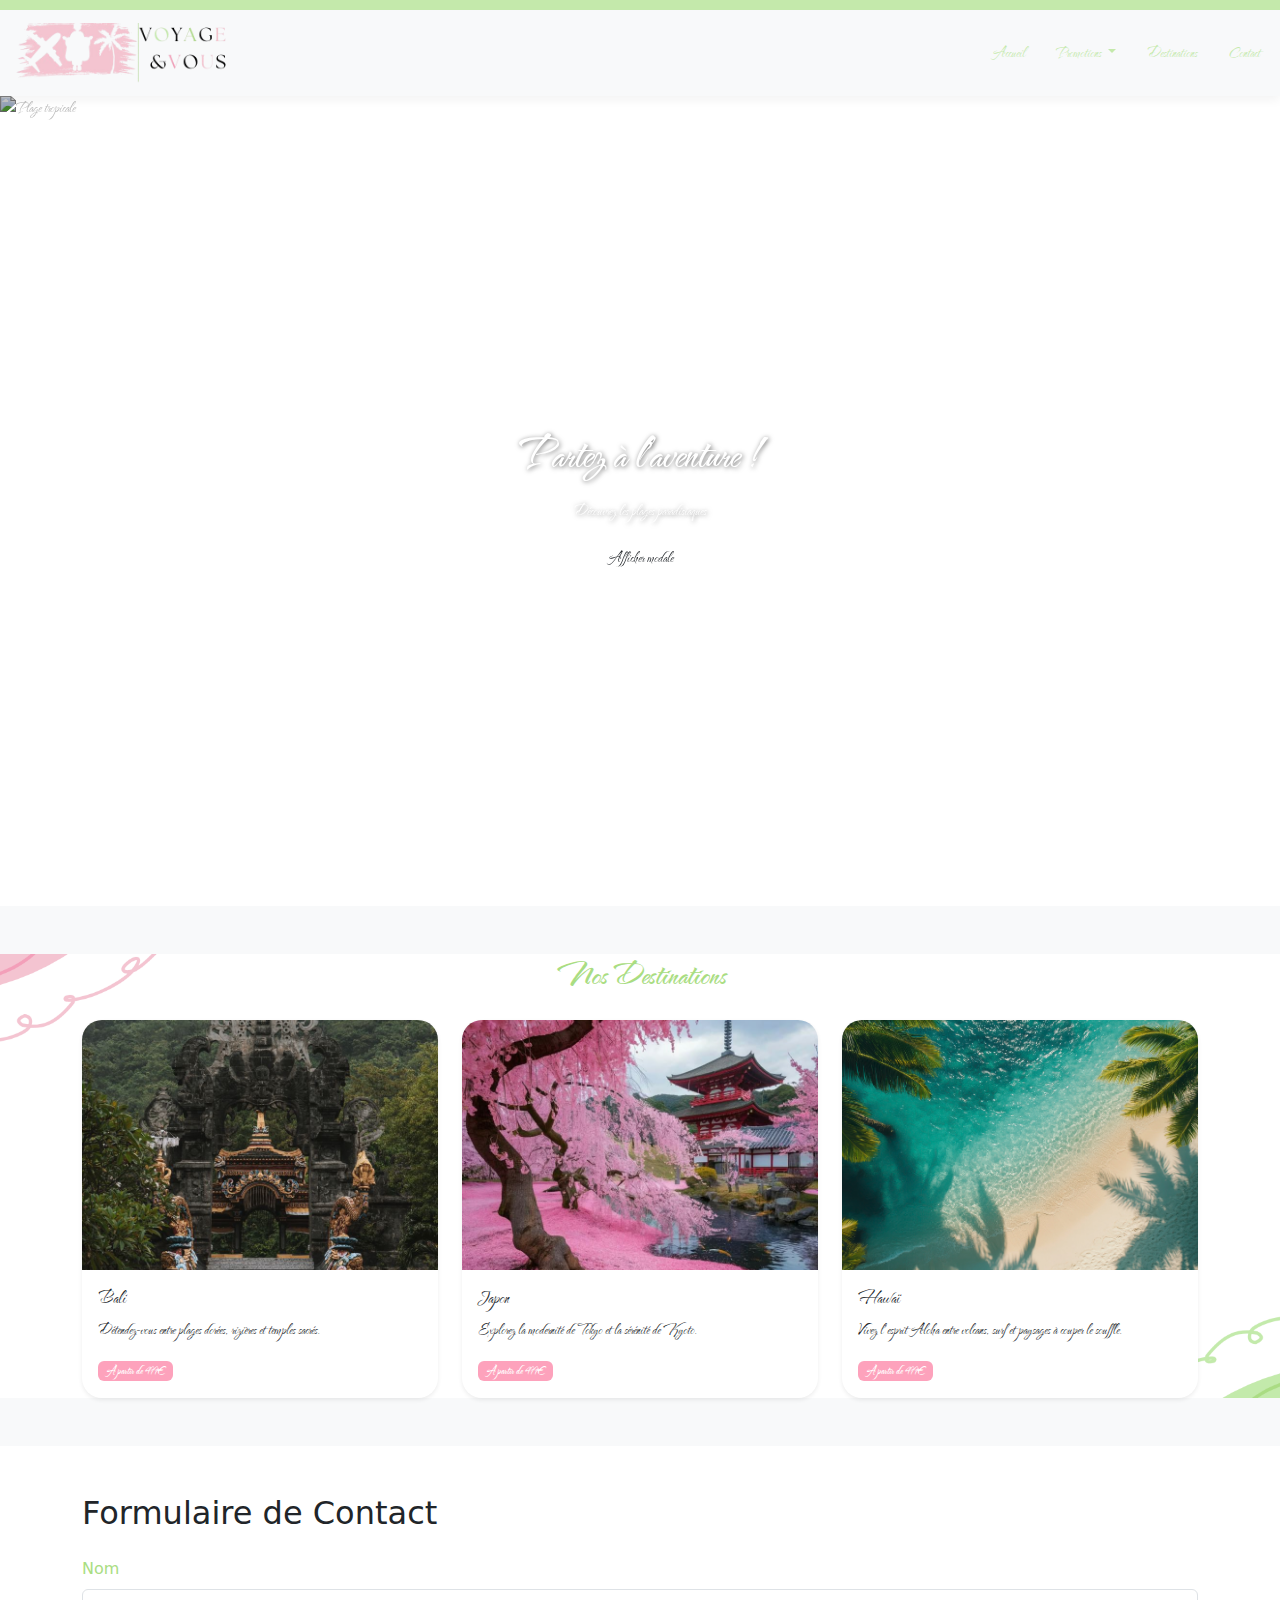
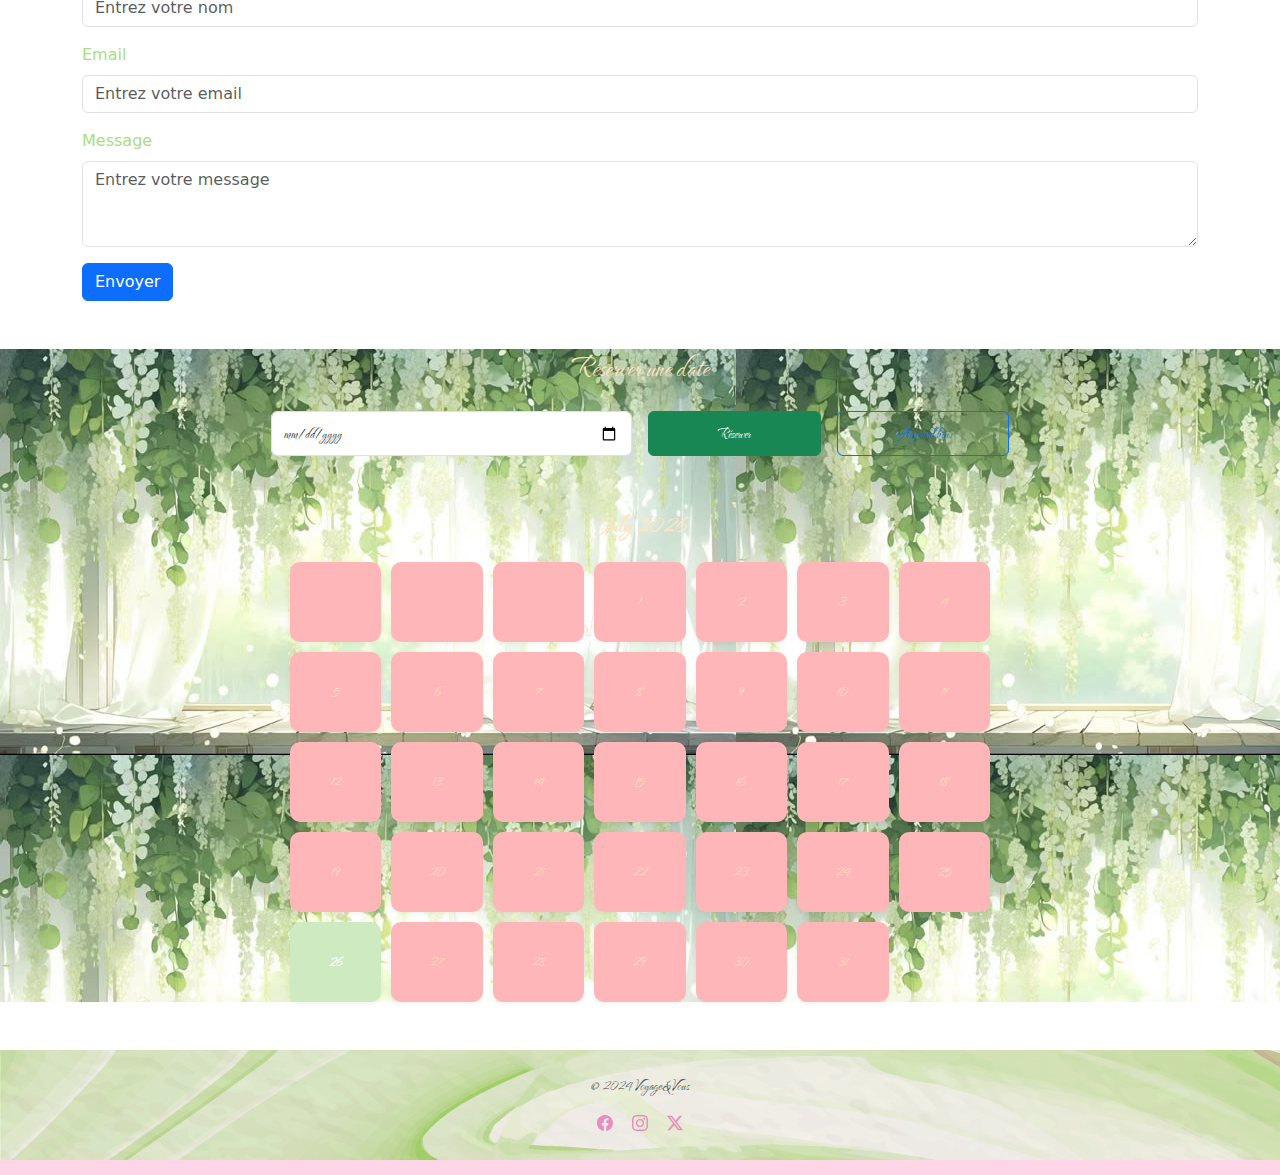
==== index.html @ 8ed9ef4f "first commit" ====
<!DOCTYPE html>
<html lang="fr">

<head>
  <meta charset="UTF-8">
  <meta name="viewport" content="width=device-width, initial-scale=1">
  <link rel="stylesheet" href="css/style.css">
  <title>Voyage&Vous</title>
  <link href="https://cdn.jsdelivr.net/npm/bootstrap@5.3.3/dist/css/bootstrap.min.css" rel="stylesheet">
  <link rel="shortcut icon" href="img/logo (2).png" type="image/x-icon">
</head>

<body>
  <nav class="navbar navbar-expand-lg bg-body-tertiary">
    <div class="container-fluid">
      <a class="navbar-brand" href="#">
        <img src="img/logo.png" alt="Voyage&Vous" class="img-fluid" style="height: 60px;">
      </a>
      <button class="navbar-toggler" type="button" data-bs-toggle="collapse" data-bs-target="#navbarSupportedContent"
        aria-controls="navbarSupportedContent" aria-expanded="false" aria-label="Toggle navigation">
        <span class="navbar-toggler-icon"></span>
      </button>
      <div class="collapse navbar-collapse" id="navbarSupportedContent">
        <ul class="navbar-nav ms-auto mb-2 mb-lg-0">
          <li class="nav-item">
            <a class="nav-link rose" aria-current="page" href="#">Accueil</a>
          </li>
          <li class="nav-item dropdown">
            <a class="nav-link dropdown-toggle" href="#" role="button" data-bs-toggle="dropdown" aria-expanded="false">
              Promotions
            </a>
            <ul class="dropdown-menu">
              <li><a class="dropdown-item" href="#">Promo Été 2025</a></li>
              <li><a class="dropdown-item" href="#">Séjour 2 pour 1</a></li>
              <li><a class="dropdown-item" href="#">Special lune de miel</a></li>
            </ul>
          </li>
          <li class="nav-item">
            <a class="nav-link" href="#">Destinations</a>
          </li>
          <li class="nav-item">
            <a class="nav-link" href="#">Contact</a>
          </li>
        </ul>
      </div>
    </div>
  </nav>
  <section class="hero">
    <div id="carouselExample" class="carousel slide" data-bs-ride="carousel">
      <div class="carousel-inner">


        <div class="carousel-item active">
          <img src="img/landscape-tropical-vacation-palm-summer.jpg" class="d-block w-100" alt="Plage tropicale">
          <div class="carousel-caption d-flex flex-column justify-content-center align-items-center h-100">
            <h2 class="fw-bold display-5 mb-3">Partez à l'aventure !</h2>
            <p>Découvrez les plages paradisiaques </p>
            <button class="btn btn-pink open-modal">Afficher modale</button>
          </div>
        </div>

        <div class="carousel-item">
          <img src="img/view-quiver-trees-forest-with-beautiful-sky-sunset-twilight-sky-scene-keetmanshoop-namibia.jpg"
            class="d-block w-100" alt="Désert africain">
          <div class="carousel-caption d-flex flex-column justify-content-center align-items-center h-100">
            <h2 class="fw-bold display-5 mb-3">Voyagez autrement</h2>
            <p>Explorez les déserts mystérieux </p>
            <button class="btn btn-pink open-modal">Afficher modale</button>
          </div>
        </div>

        <div class="carousel-item">
          <img
            src="img/asian-woman-wearing-chinese-traditional-dress-boat-ban-rak-thai-village-mae-hong-son-province.jpg"
            class="d-block w-100" alt="Culture asiatique">
          <div class="carousel-caption d-flex flex-column justify-content-center align-items-center h-100">
            <h2 class="fw-bold display-5 mb-3">Évasion culturelle</h2>
            <p>Plongez dans des traditions millénaires </p>
            <button class="btn btn-pink open-modal">Afficher modale</button>
          </div>
        </div>

      </div>

      <button class="carousel-control-prev" type="button" data-bs-target="#carouselExample" data-bs-slide="prev">
        <span class="carousel-control-prev-icon" aria-hidden="true"></span>
        <span class="visually-hidden">Précédent</span>
      </button>
      <button class="carousel-control-next" type="button" data-bs-target="#carouselExample" data-bs-slide="next">
        <span class="carousel-control-next-icon" aria-hidden="true"></span>
        <span class="visually-hidden">Suivant</span>
      </button>
    </div>
  </section>

  <div class="modal fade" id="customModal" tabindex="-1" aria-labelledby="customModalLabel" aria-hidden="true">
    <div class="modal-dialog modal-dialog-centered">
      <div class="modal-content">
        <div class="modal-header">
          <h5 class="modal-title" id="customModalLabel">Bienvenue chez Voyage&Vous</h5>
          <button type="button" class="btn-close" data-bs-dismiss="modal" aria-label="Fermer"></button>
        </div>
        <div class="modal-body">
          Prêt(e) à découvrir le monde avec nous ? <svg xmlns="http://www.w3.org/2000/svg" width="16" height="16"
            fill="currentColor" class="bi bi-globe" viewBox="0 0 16 16">
            <path
              d="M0 8a8 8 0 1 1 16 0A8 8 0 0 1 0 8m7.5-6.923c-.67.204-1.335.82-1.887 1.855A8 8 0 0 0 5.145 4H7.5zM4.09 4a9.3 9.3 0 0 1 .64-1.539 7 7 0 0 1 .597-.933A7.03 7.03 0 0 0 2.255 4zm-.582 3.5c.03-.877.138-1.718.312-2.5H1.674a7 7 0 0 0-.656 2.5zM4.847 5a12.5 12.5 0 0 0-.338 2.5H7.5V5zM8.5 5v2.5h2.99a12.5 12.5 0 0 0-.337-2.5zM4.51 8.5a12.5 12.5 0 0 0 .337 2.5H7.5V8.5zm3.99 0V11h2.653c.187-.765.306-1.608.338-2.5zM5.145 12q.208.58.468 1.068c.552 1.035 1.218 1.65 1.887 1.855V12zm.182 2.472a7 7 0 0 1-.597-.933A9.3 9.3 0 0 1 4.09 12H2.255a7 7 0 0 0 3.072 2.472M3.82 11a13.7 13.7 0 0 1-.312-2.5h-2.49c.062.89.291 1.733.656 2.5zm6.853 3.472A7 7 0 0 0 13.745 12H11.91a9.3 9.3 0 0 1-.64 1.539 7 7 0 0 1-.597.933M8.5 12v2.923c.67-.204 1.335-.82 1.887-1.855q.26-.487.468-1.068zm3.68-1h2.146c.365-.767.594-1.61.656-2.5h-2.49a13.7 13.7 0 0 1-.312 2.5m2.802-3.5a7 7 0 0 0-.656-2.5H12.18c.174.782.282 1.623.312 2.5zM11.27 2.461c.247.464.462.98.64 1.539h1.835a7 7 0 0 0-3.072-2.472c.218.284.418.598.597.933M10.855 4a8 8 0 0 0-.468-1.068C9.835 1.897 9.17 1.282 8.5 1.077V4z" />
          </svg> Chaque destination est une histoire, et la vôtre commence ici <svg xmlns="http://www.w3.org/2000/svg"
            width="16" height="16" fill="currentColor" class="bi bi-suitcase2-fill" viewBox="0 0 16 16">
            <path
              d="M6.5 0a.5.5 0 0 0-.5.5V3H4.5A1.5 1.5 0 0 0 3 4.5v9a1.5 1.5 0 0 0 1.003 1.416A1 1 0 1 0 6 15h4a1 1 0 1 0 1.996-.084A1.5 1.5 0 0 0 13 13.5v-9A1.5 1.5 0 0 0 11.5 3H10V.5a.5.5 0 0 0-.5-.5zM9 3H7V1h2zM4 7V6h8v1z" />
          </svg><svg xmlns="http://www.w3.org/2000/svg" width="16" height="16" fill="currentColor" class="bi bi-stars"
            viewBox="0 0 16 16">
            <path
              d="M7.657 6.247c.11-.33.576-.33.686 0l.645 1.937a2.89 2.89 0 0 0 1.829 1.828l1.936.645c.33.11.33.576 0 .686l-1.937.645a2.89 2.89 0 0 0-1.828 1.829l-.645 1.936a.361.361 0 0 1-.686 0l-.645-1.937a2.89 2.89 0 0 0-1.828-1.828l-1.937-.645a.361.361 0 0 1 0-.686l1.937-.645a2.89 2.89 0 0 0 1.828-1.828zM3.794 1.148a.217.217 0 0 1 .412 0l.387 1.162c.173.518.579.924 1.097 1.097l1.162.387a.217.217 0 0 1 0 .412l-1.162.387A1.73 1.73 0 0 0 4.593 5.69l-.387 1.162a.217.217 0 0 1-.412 0L3.407 5.69A1.73 1.73 0 0 0 2.31 4.593l-1.162-.387a.217.217 0 0 1 0-.412l1.162-.387A1.73 1.73 0 0 0 3.407 2.31zM10.863.099a.145.145 0 0 1 .274 0l.258.774c.115.346.386.617.732.732l.774.258a.145.145 0 0 1 0 .274l-.774.258a1.16 1.16 0 0 0-.732.732l-.258.774a.145.145 0 0 1-.274 0l-.258-.774a1.16 1.16 0 0 0-.732-.732L9.1 2.137a.145.145 0 0 1 0-.274l.774-.258c.346-.115.617-.386.732-.732z" />
          </svg>
        </div>
        <div class="modal-footer">
          <button type="button" class="btn btn-secondary" data-bs-dismiss="modal">Fermer</button>
        </div>
      </div>
    </div>
  </div>
  <script>
    document.querySelectorAll(".open-modal").forEach(btn => {
      btn.addEventListener("click", () => {
        const modal = new bootstrap.Modal(document.getElementById("customModal"));
        modal.show();
      });
    });
  </script>

  <section class="py-5 bg-light destinations" id="destinations">
    <div class="back">
      <div class="container">
        <h2 class="text-center mb-4 text-title">Nos Destinations</h2>
        <div class="row g-4">
          <div class="col-12 col-md-6 col-lg-4">
            <div class="card shadow-sm border-0">
              <img src="img/Wow Bali Islands Dream.jpeg" class="card-img-top" alt="Bali">
              <div class="card-body">
                <h5 class="card-title">Bali</h5>
                <p class="card-text">Détendez-vous entre plages dorées, rizières et temples sacrés.</p>
                <span class="badge price-badge">À partir de 499€</span>
              </div>
            </div>
          </div>
          <div class="col-12 col-md-6 col-lg-4">
            <div class="card shadow-sm border-0">
              <img src="img/téléchargement (55).jpeg" class="card-img-top" alt="Japon">
              <div class="card-body">
                <h5 class="card-title">Japon</h5>
                <p class="card-text">Explorez la modernité de Tokyo et la sérénité de Kyoto.</p>
                <span class="badge price-badge">À partir de 499€</span>
              </div>
            </div>
          </div>
          <div class="col-12 col-md-6 col-lg-4">
            <div class="card shadow-sm border-0">
              <img src="img/2151794980.jpg" class="card-img-top" alt="Hawaï">
              <div class="card-body">
                <h5 class="card-title">Hawaï</h5>
                <p class="card-text">Vivez l’esprit Aloha entre volcans, surf et paysages à couper le souffle.</p>
                <span class="badge price-badge">À partir de 499€</span>
              </div>
            </div>
          </div>
        </div>
      </div>
    </div>
  </section>
  <div class="container mt-5">
    <h2 class="mb-4">Formulaire de Contact</h2>
    <form id="contactForm">
      <div class="mb-3">
        <label for="name" class="form-label">Nom</label>
        <input type="text" class="form-control" id="name" placeholder="Entrez votre nom">
      </div>
      <div class="mb-3">
        <label for="email" class="form-label">Email</label>
        <input type="email" class="form-control" id="email" placeholder="Entrez votre email">
      </div>
      <div class="mb-3">
        <label for="message" class="form-label">Message</label>
        <textarea class="form-control" id="message" rows="3" placeholder="Entrez votre message"></textarea>
      </div>
      <button type="submit" class="btn btn-primary">Envoyer</button>
    </form>
    <div id="alertMessage" class="mt-3"></div>
  </div>
  <script>
    document.getElementById('contactForm').addEventListener('submit', function (e) {
      e.preventDefault();

      const name = document.getElementById('name').value.trim();
      const email = document.getElementById('email').value.trim();
      const message = document.getElementById('message').value.trim();
      const alertBox = document.getElementById('alertMessage');

      if (!name || !email || !message) {
        alertBox.textContent = "Veuillez remplir tous les champs.";
        alertBox.className = "error";
        alertBox.style.display = "block";
        alertBox.classList.add('error');
        return;
      }

      const emailRegex = /^[^@]+@[^@]+\.[a-zA-Z]{2,}$/;
      if (!emailRegex.test(email)) {
        alertBox.textContent = "Veuillez entrer une adresse email valide.";
        alertBox.className = "error";
        alertBox.style.display = "block";
        return;
      }

      alertBox.textContent = "Formulaire envoyé avec succès !";
      alertBox.className = "success";
      alertBox.style.display = "block";

    });
  </script>

  <section class="vit">
    <section class="reservation-section container my-5">
      <h2 class="text-center mb-4">Réserver une date</h2>

      <form id="reservation-form" class="row g-3 justify-content-center">
        <div class="col-md-4">
          <input type="date" class="form-control" id="reservation-date" required>
        </div>
        <div class="col-md-2">
          <button type="submit" class="btn btn-success w-100">Réserver</button>
        </div>
        <div class="col-md-2">
          <button type="button" id="go-to-today" class="btn btn-outline-primary w-100">Aujourd'hui</button>
        </div>
      </form>

      <div id="current-month" class="text-center fs-3 fw-bold mt-5"></div>
      <div id="calendar" class="calendar mt-3"></div>
    </section>
    <script>
      const currentMonthElement = document.getElementById('current-month');
      const calendarElement = document.getElementById('calendar');
      const goToTodayButton = document.getElementById('go-to-today');
      const reservationForm = document.getElementById('reservation-form');
      const reservationDateInput = document.getElementById('reservation-date');

      let currentDate = new Date();
      let displayedMonth = currentDate.getMonth();
      let displayedYear = currentDate.getFullYear();

      let reservedDates = [];

      function formatDateKey(year, month, day) {
        return `${year}-${String(month).padStart(2, '0')}-${String(day).padStart(2, '0')}`;
      }

      function generateCalendar(month, year) {
        const firstDayOfMonth = new Date(year, month, 1);
        const lastDayOfMonth = new Date(year, month + 1, 0);
        const numberOfDays = lastDayOfMonth.getDate();
        const firstDayOfWeek = firstDayOfMonth.getDay();

        currentMonthElement.textContent = `${firstDayOfMonth.toLocaleString('default', { month: 'long' })} ${year}`;
        calendarElement.innerHTML = '';

        for (let i = 0; i < firstDayOfWeek; i++) {
          const emptyDiv = document.createElement('div');
          emptyDiv.classList.add('day');
          calendarElement.appendChild(emptyDiv);
        }

        for (let day = 1; day <= numberOfDays; day++) {
          const dayDiv = document.createElement('div');
          dayDiv.classList.add('day');
          dayDiv.textContent = day;

          const dateKey = formatDateKey(year, month + 1, day);

          if (
            day === currentDate.getDate() &&
            displayedMonth === currentDate.getMonth() &&
            displayedYear === currentDate.getFullYear()
          ) {
            dayDiv.classList.add('today');
          }

          if (reservedDates.includes(dateKey)) {
            dayDiv.classList.add('reserved');
          }

          dayDiv.addEventListener('click', () => {
            console.log(`Vous avez cliqué sur le ${day} ${firstDayOfMonth.toLocaleString('default', { month: 'long' })} ${year}`);
          });

          calendarElement.appendChild(dayDiv);
        }
      }

      goToTodayButton.addEventListener('click', () => {
        displayedMonth = currentDate.getMonth();
        displayedYear = currentDate.getFullYear();
        generateCalendar(displayedMonth, displayedYear);
      });

      reservationForm.addEventListener('submit', (event) => {
        event.preventDefault();
        const selectedDate = new Date(reservationDateInput.value);
        if (isNaN(selectedDate)) return;

        const dateKey = formatDateKey(selectedDate.getFullYear(), selectedDate.getMonth() + 1, selectedDate.getDate());

        if (!reservedDates.includes(dateKey)) {
          reservedDates.push(dateKey);
          alert(`Réservation réussie pour le ${selectedDate.toLocaleDateString()}`);
          generateCalendar(displayedMonth, displayedYear);
        } else {
          alert(`La date du ${selectedDate.toLocaleDateString()} est déjà réservée.`);
        }
      });

      generateCalendar(displayedMonth, displayedYear);
    </script>
  </section>

  <footer class="footer text-center py-4">
    <div class="container">
      <p class="mb-2">© 2024 Voyage&Vous</p>
      <div class="social-icons">
        <a href="#" class="me-3"><svg xmlns="http://www.w3.org/2000/svg" width="16" height="16" fill="currentColor"
            class="bi bi-facebook" viewBox="0 0 16 16">
            <path
              d="M16 8.049c0-4.446-3.582-8.05-8-8.05C3.58 0-.002 3.603-.002 8.05c0 4.017 2.926 7.347 6.75 7.951v-5.625h-2.03V8.05H6.75V6.275c0-2.017 1.195-3.131 3.022-3.131.876 0 1.791.157 1.791.157v1.98h-1.009c-.993 0-1.303.621-1.303 1.258v1.51h2.218l-.354 2.326H9.25V16c3.824-.604 6.75-3.934 6.75-7.951" />
          </svg></a>
        <a href="#" class="me-3"><svg xmlns="http://www.w3.org/2000/svg" width="16" height="16" fill="currentColor"
            class="bi bi-instagram" viewBox="0 0 16 16">
            <path
              d="M8 0C5.829 0 5.556.01 4.703.048 3.85.088 3.269.222 2.76.42a3.9 3.9 0 0 0-1.417.923A3.9 3.9 0 0 0 .42 2.76C.222 3.268.087 3.85.048 4.7.01 5.555 0 5.827 0 8.001c0 2.172.01 2.444.048 3.297.04.852.174 1.433.372 1.942.205.526.478.972.923 1.417.444.445.89.719 1.416.923.51.198 1.09.333 1.942.372C5.555 15.99 5.827 16 8 16s2.444-.01 3.298-.048c.851-.04 1.434-.174 1.943-.372a3.9 3.9 0 0 0 1.416-.923c.445-.445.718-.891.923-1.417.197-.509.332-1.09.372-1.942C15.99 10.445 16 10.173 16 8s-.01-2.445-.048-3.299c-.04-.851-.175-1.433-.372-1.941a3.9 3.9 0 0 0-.923-1.417A3.9 3.9 0 0 0 13.24.42c-.51-.198-1.092-.333-1.943-.372C10.443.01 10.172 0 7.998 0zm-.717 1.442h.718c2.136 0 2.389.007 3.232.046.78.035 1.204.166 1.486.275.373.145.64.319.92.599s.453.546.598.92c.11.281.24.705.275 1.485.039.843.047 1.096.047 3.231s-.008 2.389-.047 3.232c-.035.78-.166 1.203-.275 1.485a2.5 2.5 0 0 1-.599.919c-.28.28-.546.453-.92.598-.28.11-.704.24-1.485.276-.843.038-1.096.047-3.232.047s-2.39-.009-3.233-.047c-.78-.036-1.203-.166-1.485-.276a2.5 2.5 0 0 1-.92-.598 2.5 2.5 0 0 1-.6-.92c-.109-.281-.24-.705-.275-1.485-.038-.843-.046-1.096-.046-3.233s.008-2.388.046-3.231c.036-.78.166-1.204.276-1.486.145-.373.319-.64.599-.92s.546-.453.92-.598c.282-.11.705-.24 1.485-.276.738-.034 1.024-.044 2.515-.045zm4.988 1.328a.96.96 0 1 0 0 1.92.96.96 0 0 0 0-1.92m-4.27 1.122a4.109 4.109 0 1 0 0 8.217 4.109 4.109 0 0 0 0-8.217m0 1.441a2.667 2.667 0 1 1 0 5.334 2.667 2.667 0 0 1 0-5.334" />
          </svg></a>
        <a href="#"><svg xmlns="http://www.w3.org/2000/svg" width="16" height="16" fill="currentColor"
            class="bi bi-twitter-x" viewBox="0 0 16 16">
            <path
              d="M12.6.75h2.454l-5.36 6.142L16 15.25h-4.937l-3.867-5.07-4.425 5.07H.316l5.733-6.57L0 .75h5.063l3.495 4.633L12.601.75Zm-.86 13.028h1.36L4.323 2.145H2.865z" />
          </svg></a>
      </div>
    </div>
  </footer>
  <script src="https://cdn.jsdelivr.net/npm/bootstrap@5.3.3/dist/js/bootstrap.bundle.min.js"></script>
</body>

</html>
---- css/style.css ----
@import url('https://fonts.googleapis.com/css2?family=The+Nautigal:wght@400;700&display=swap');
.navbar {
    border-top: #c4e9ab 10px solid;
    padding: 1rem 2rem;
    box-shadow: 0 4px 10px rgba(0, 0, 0, 0.05);
  }
  
  .navbar-brand img {
    height: 100px;
    width: 220px;
    object-fit: cover;
    background-color: transparent;
  }
  .navbar-nav .nav-link {
    color: #c4e9ab;
    font-weight: 500;
    margin-left: 15px;
    transition: all 0.3s ease;
    font-family: "The Nautigal", cursive;
  }
  .navbar-nav .nav-link:hover,
  .navbar-nav {
    color: #ffc4d4;
  }
.hero {
    margin-top: 0;
    position: relative;
    font-family: "The Nautigal", cursive;
    color: whitesmoke;
  }
  
  .carousel-item img {
    height: 90vh;
    object-fit: cover;
    filter: brightness(75%);
  }
  
  .carousel-caption {
    top: 0;
    bottom: 0;
    left: 0;
    right: 0;
    text-shadow: 1px 1px 5px rgba(0, 0, 0, 0.6);
  }
  
  .hero-title {
    font-size: 3rem;
    font-weight: bold;
    color: #f8f6df; 
    text-align: center;
  }
  .btn-pink {
    background-color: #e98cbf;
    color: white;
    border-radius: 30px;
    padding: 12px 28px;
    border: none;
    font-weight: bold;
    transition: background-color 0.3s ease;
  }
  
  .carousel-caption {
    border-radius: 1rem;
    padding: 30px;
    color: #2c2c2c;
  }
  
.text-title {
    font-size: 2.2rem;
    color: #a9dd82;
    font-weight: bold;   
    font-family: "The Nautigal", cursive;     
  }
  .back{
    background: url(../img/Green\ And\ Blue\ Illustrative\ Linktree\ Background.png);
    background-repeat: no-repeat;
    background-size: cover;
    background-position: center;
    opacity: 0,1;
  }
  .price-badge {
    background-color: #fda2bc; 
    color: white;
    font-size: 0.9rem;
    padding: 6px 12px;
    border-radius: 20px;
    font-weight: 600;
    font-family: "The Nautigal", cursive;
  }
  .destinations .card {
    transition: transform 0.3s ease, box-shadow 0.3s ease;
    border-radius: 20px;
    overflow: hidden;
    font-family: "The Nautigal", cursive;
  }
  
  .destinations .card:hover {
    transform: scale(1.02);
    box-shadow: 0 6px 18px rgba(0,0,0,0.1);
  }
  
  .destinations .card-img-top {
    height: 250px;
    object-fit: cover;
  }
  .footer {
    background: #fef6f8; 
    color: #555;
    font-size: 16px;
    border-bottom: 15px solid #ffd6e8;
    font-family: "The Nautigal", cursive;
    background: url(../img/40134728_8749478.jpg);
  }
  
  .footer .social-icons a {
    color: #e98cbf; 
    font-size: 20px;
    transition: color 0.3s ease;
  }
  
  .footer .social-icons a:hover {
    color: #e0f8d8;
  }
  .calendar {
    display: grid;
    grid-template-columns: repeat(7, 1fr);
    gap: 10px;
    max-width: 700px;
    margin: 0 auto;
  }
.vit{
  background: url(../img/Wisteria.jpeg);
 color: bisque;
  font-family: "The Nautigal", cursive;
}
  .day {
    height: 80px;
    background: #ffb6b9;
    display: flex;
    align-items: center;
    justify-content: center;
    font-weight: 500;
    border-radius: 10px;
    cursor: pointer;
    transition: 0.3s;
    box-shadow: 0 2px 5px rgba(0, 0, 0, 0.05);
  }

  .day:hover {
    background: #e0f8d8;
  }

  .today {
    background: #cdeac0;
    color: white;
    font-weight: bold;
  }

  .reserved {
    background: #ffb6b9;
    color: white;
    font-weight: bold;
    position: relative;
  }

  .reserved::after {
    content: "✔";
    position: absolute;
    top: 5px;
    right: 10px;
    font-size: 1.2rem;
  }

  #reservation-form input,
  #reservation-form button {
    min-height: 45px;
  }
   .h2 mb-4{
    color: #a9dd82;
    text-align: center;
    font-weight: bold;
  }

  .form-label {
    color: #a9dd82;
    font-weight: 500;
  }

  .form-control {
    border: 2px solid #c4e9ab;
    background-color: #ffffff;
    transition: all 0.3s ease;
  }

  .form-control:focus {
    border-color: #fda2bc;
    box-shadow: 0 0 0 0.2rem rgba(253, 162, 188, 0.25);
  }

  .btn-primary {
    background-color: #ffc4d4;
    border: none;
    color: #fff;
    font-weight: bold;
    padding: 10px 20px;
    transition: background-color 0.3s ease;
    border-radius: 8px;
  }

  .btn-primary:hover {
    background-color: #fda2bc;
  }

  #alertMessage {
    font-weight: bold;
    padding: 10px 15px;
    border-radius: 6px;
    display: none;
  }

  #alertMessage.success {
    background-color: #a9dd82;
    color: white;
  }

  #alertMessage.error {
    background-color: #fda2bc;
    color: white;
  }
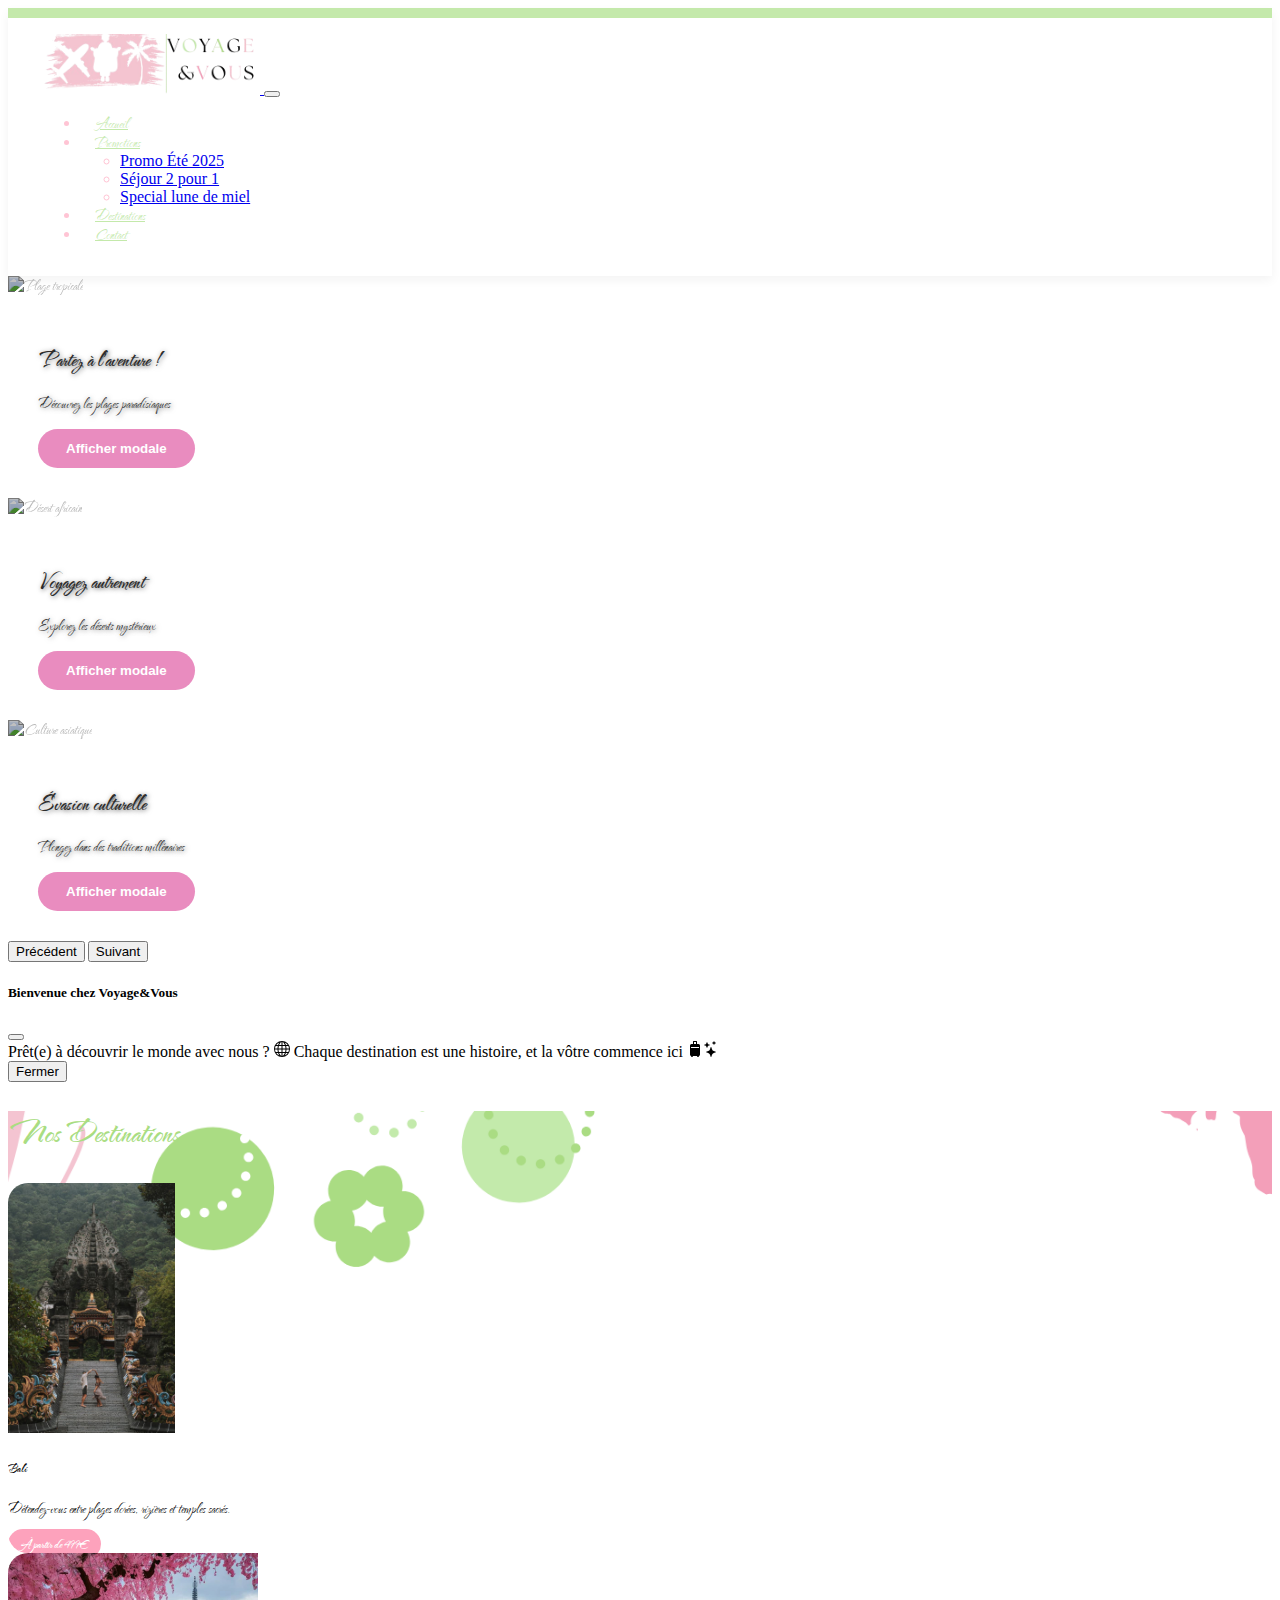
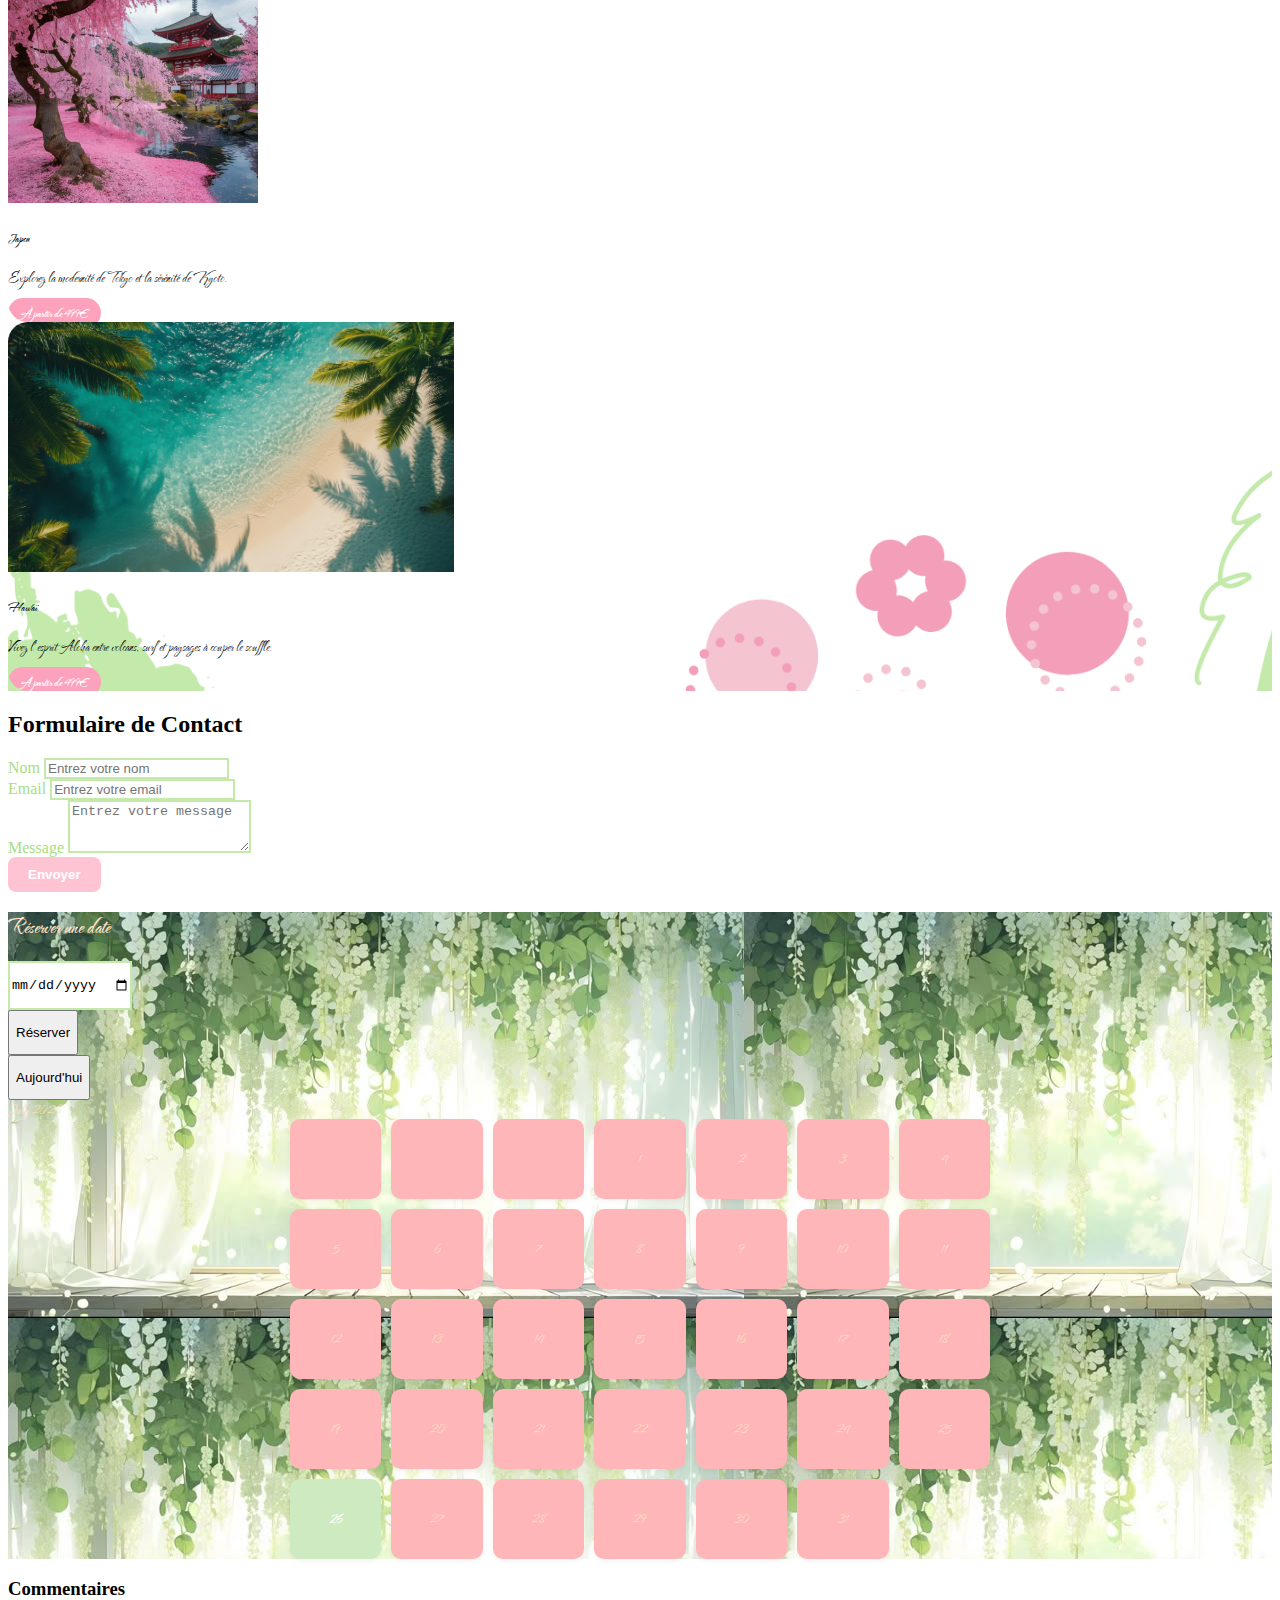
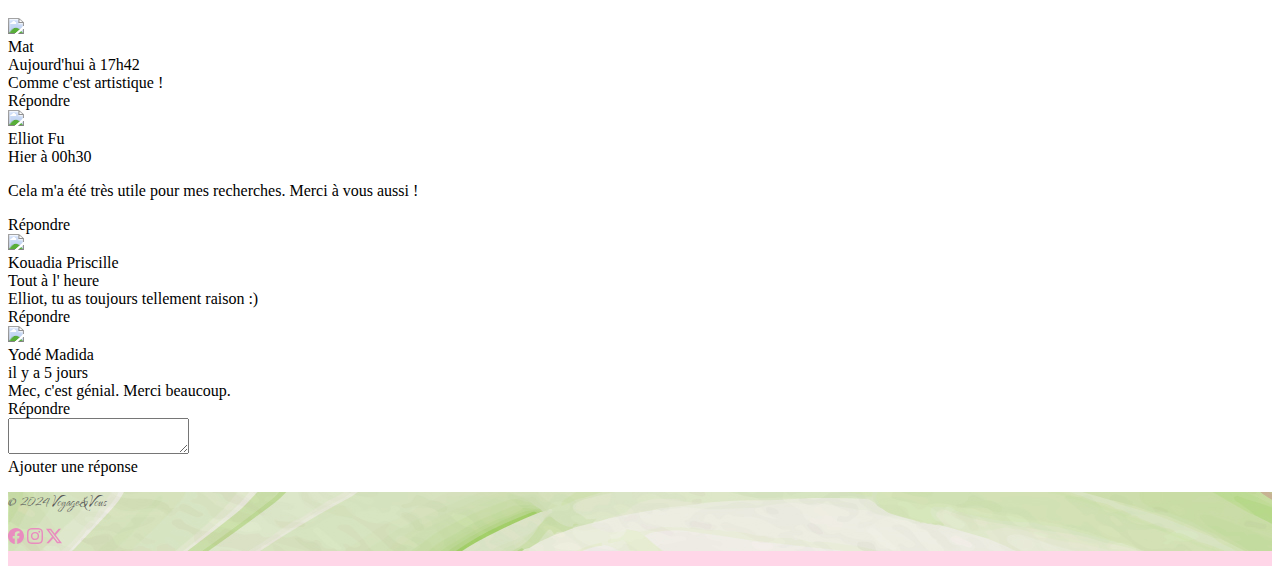
==== commit 4e69e6ac: "jiuo" ====
--- a/index.html
+++ b/index.html
@@ -1,13 +1,25 @@
-<!DOCTYPE html>
+<!doctype html>
 <html lang="fr">
 
 <head>
-  <meta charset="UTF-8">
+  <meta charset="utf-8">
   <meta name="viewport" content="width=device-width, initial-scale=1">
+  <title>Voyage&Vous</title>
+
+  <link rel="stylesheet" href="https://cdnjs.cloudflare.com/ajax/libs/font-awesome/6.0.0-beta3/css/all.min.css">
+
+
+  <!-- Bootstrap CSS -->
+  <link href="https://cdn.jsdelivr.net/npm/bootstrap@5.3.5/dist/css/bootstrap.min.css" rel="stylesheet"
+    integrity="sha384-SgOJa3DmI69IUzQ2PVdRZhwQ+dy64/BUtbMJw1MZ8t5HZApcHrRKUc4W0kG879m7" crossorigin="anonymous">
+
   <link rel="stylesheet" href="css/style.css">
-  <title>Voyage&Vous</title>
-  <link href="https://cdn.jsdelivr.net/npm/bootstrap@5.3.3/dist/css/bootstrap.min.css" rel="stylesheet">
-  <link rel="shortcut icon" href="img/logo (2).png" type="image/x-icon">
+  <!-- Favicon -->
+  <link rel="shortcut icon" href="img/d4bed22d6ef3246c62278fac9343ba6e.jpg" type="image/x-icon">
+
+  <!-- Semantic UI -->
+  <link rel="stylesheet" href="https://cdn.jsdelivr.net/npm/semantic-ui@2.5.0/dist/semantic.min.css">
+  <script src="https://cdn.jsdelivr.net/npm/semantic-ui@2.5.0/dist/semantic.min.js"></script>
 </head>
 
 <body>
@@ -323,7 +335,87 @@
       generateCalendar(displayedMonth, displayedYear);
     </script>
   </section>
-
+  <div class="ui comments">
+    <h3 class="ui dividing header"><font style="vertical-align: inherit;"><font style="vertical-align: inherit;">Commentaires</font></font></h3>
+    <div class="comment">
+      <a class="avatar">
+        <img src="/images/avatar/small/matt.jpg">
+      </a>
+      <div class="content">
+        <a class="author"><font style="vertical-align: inherit;"><font style="vertical-align: inherit;">Mat</font></font></a>
+        <div class="metadata">
+          <span class="date"><font style="vertical-align: inherit;"><font style="vertical-align: inherit;">Aujourd'hui à 17h42</font></font></span>
+        </div>
+        <div class="text"><font style="vertical-align: inherit;"><font style="vertical-align: inherit;">
+          Comme c'est artistique !
+        </font></font></div>
+        <div class="actions">
+          <a class="reply"><font style="vertical-align: inherit;"><font style="vertical-align: inherit;">Répondre</font></font></a>
+        </div>
+      </div>
+    </div>
+    <div class="comment">
+      <a class="avatar">
+        <img src="/images/avatar/small/elliot.jpg">
+      </a>
+      <div class="content">
+        <a class="author"><font style="vertical-align: inherit;"><font style="vertical-align: inherit;">Elliot Fu</font></font></a>
+        <div class="metadata">
+          <span class="date"><font style="vertical-align: inherit;"><font style="vertical-align: inherit;">Hier à 00h30</font></font></span>
+        </div>
+        <div class="text">
+          <p><font style="vertical-align: inherit;"><font style="vertical-align: inherit;">Cela m'a été très utile pour mes recherches. Merci à vous aussi&nbsp;!</font></font></p>
+        </div>
+        <div class="actions">
+          <a class="reply"><font style="vertical-align: inherit;"><font style="vertical-align: inherit;">Répondre</font></font></a>
+        </div>
+      </div>
+      <div class="comments">
+        <div class="comment">
+          <a class="avatar">
+            <img src="/img/view-quiver-trees-forest-with-beautiful-sky-sunset-twilight-sky-scene-keetmanshoop-namibia.jpg">
+          </a>
+          <div class="content">
+            <a class="author"><font style="vertical-align: inherit;"><font style="vertical-align: inherit;">Kouadia Priscille</font></font></a>
+            <div class="metadata">
+              <span class="date"><font style="vertical-align: inherit;"><font style="vertical-align: inherit;">Tout à l' heure</font></font></span>
+            </div>
+            <div class="text"><font style="vertical-align: inherit;"><font style="vertical-align: inherit;">
+              Elliot, tu as toujours tellement raison :)
+            </font></font></div>
+            <div class="actions">
+              <a class="reply"><font style="vertical-align: inherit;"><font style="vertical-align: inherit;">Répondre</font></font></a>
+            </div>
+          </div>
+        </div>
+      </div>
+    </div>
+    <div class="comment">
+      <a class="avatar">
+        <img src="/img/landscape-tropical-vacation-palm-summer.jpg">
+      </a>
+      <div class="content">
+        <a class="author"><font style="vertical-align: inherit;"><font style="vertical-align: inherit;">Yodé Madida</font></font></a>
+        <div class="metadata">
+          <span class="date"><font style="vertical-align: inherit;"><font style="vertical-align: inherit;">il y a 5 jours</font></font></span>
+        </div>
+        <div class="text"><font style="vertical-align: inherit;"><font style="vertical-align: inherit;">
+          Mec, c'est génial. Merci beaucoup.
+        </font></font></div>
+        <div class="actions">
+          <a class="reply"><font style="vertical-align: inherit;"><font style="vertical-align: inherit;">Répondre</font></font></a>
+        </div>
+      </div>
+    </div>
+    <form class="ui reply form">
+      <div class="field">
+        <textarea></textarea>
+      </div>
+      <div class="ui blue labeled submit icon button">
+        <i class="icon edit"></i><font style="vertical-align: inherit;"><font style="vertical-align: inherit;">Ajouter une réponse
+      </font></font></div>
+    </form>
+  </div>
   <footer class="footer text-center py-4">
     <div class="container">
       <p class="mb-2">© 2024 Voyage&Vous</p>
@@ -346,7 +438,9 @@
       </div>
     </div>
   </footer>
-  <script src="https://cdn.jsdelivr.net/npm/bootstrap@5.3.3/dist/js/bootstrap.bundle.min.js"></script>
+  <script src="https://cdn.jsdelivr.net/npm/bootstrap@5.3.5/dist/js/bootstrap.bundle.min.js"
+    integrity="sha384-k6d4wzSIapyDyv1kpU366/PK5hCdSbCRGRCMv+eplOQJWyd1fbcAu9OCUj5zNLiq"
+    crossorigin="anonymous"></script>
 </body>
 
 </html>--- a/css/style.css
+++ b/css/style.css
@@ -226,4 +226,4 @@
   #alertMessage.error {
     background-color: #fda2bc;
     color: white;
-  }
+  }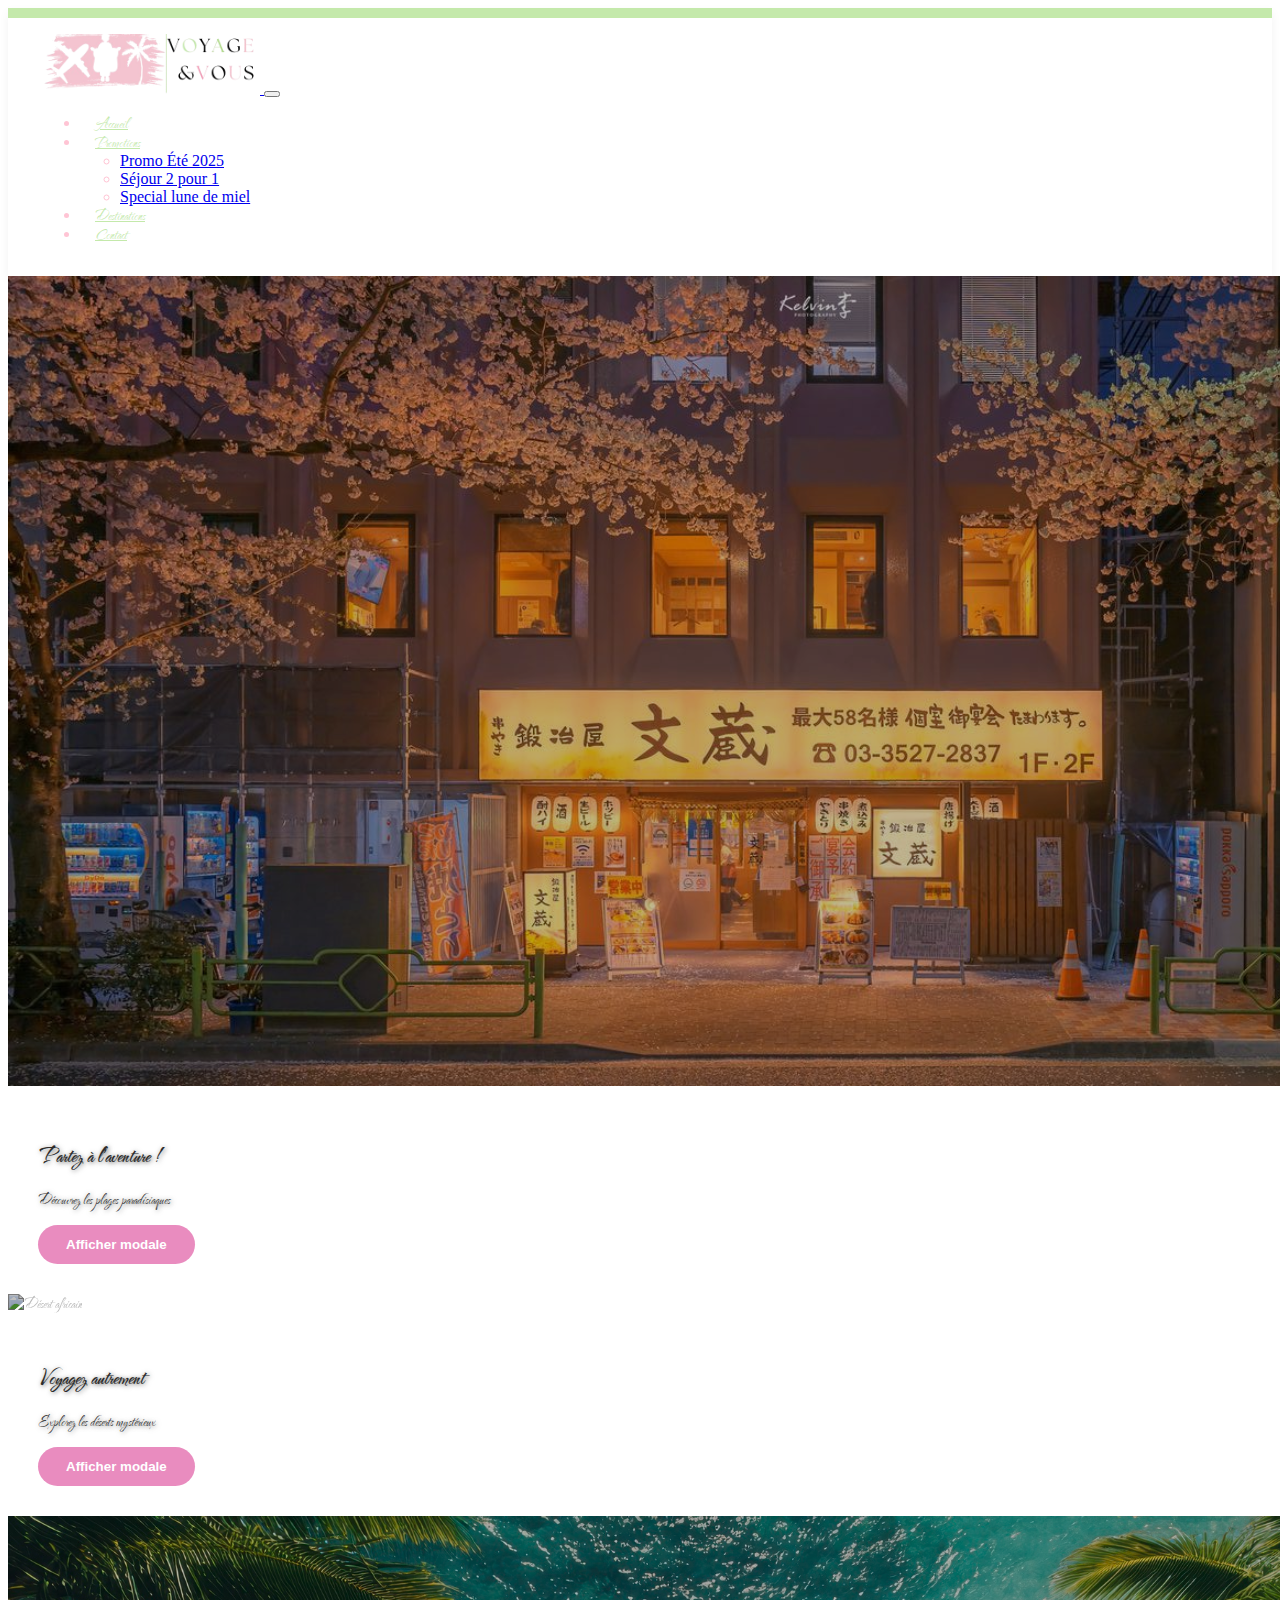
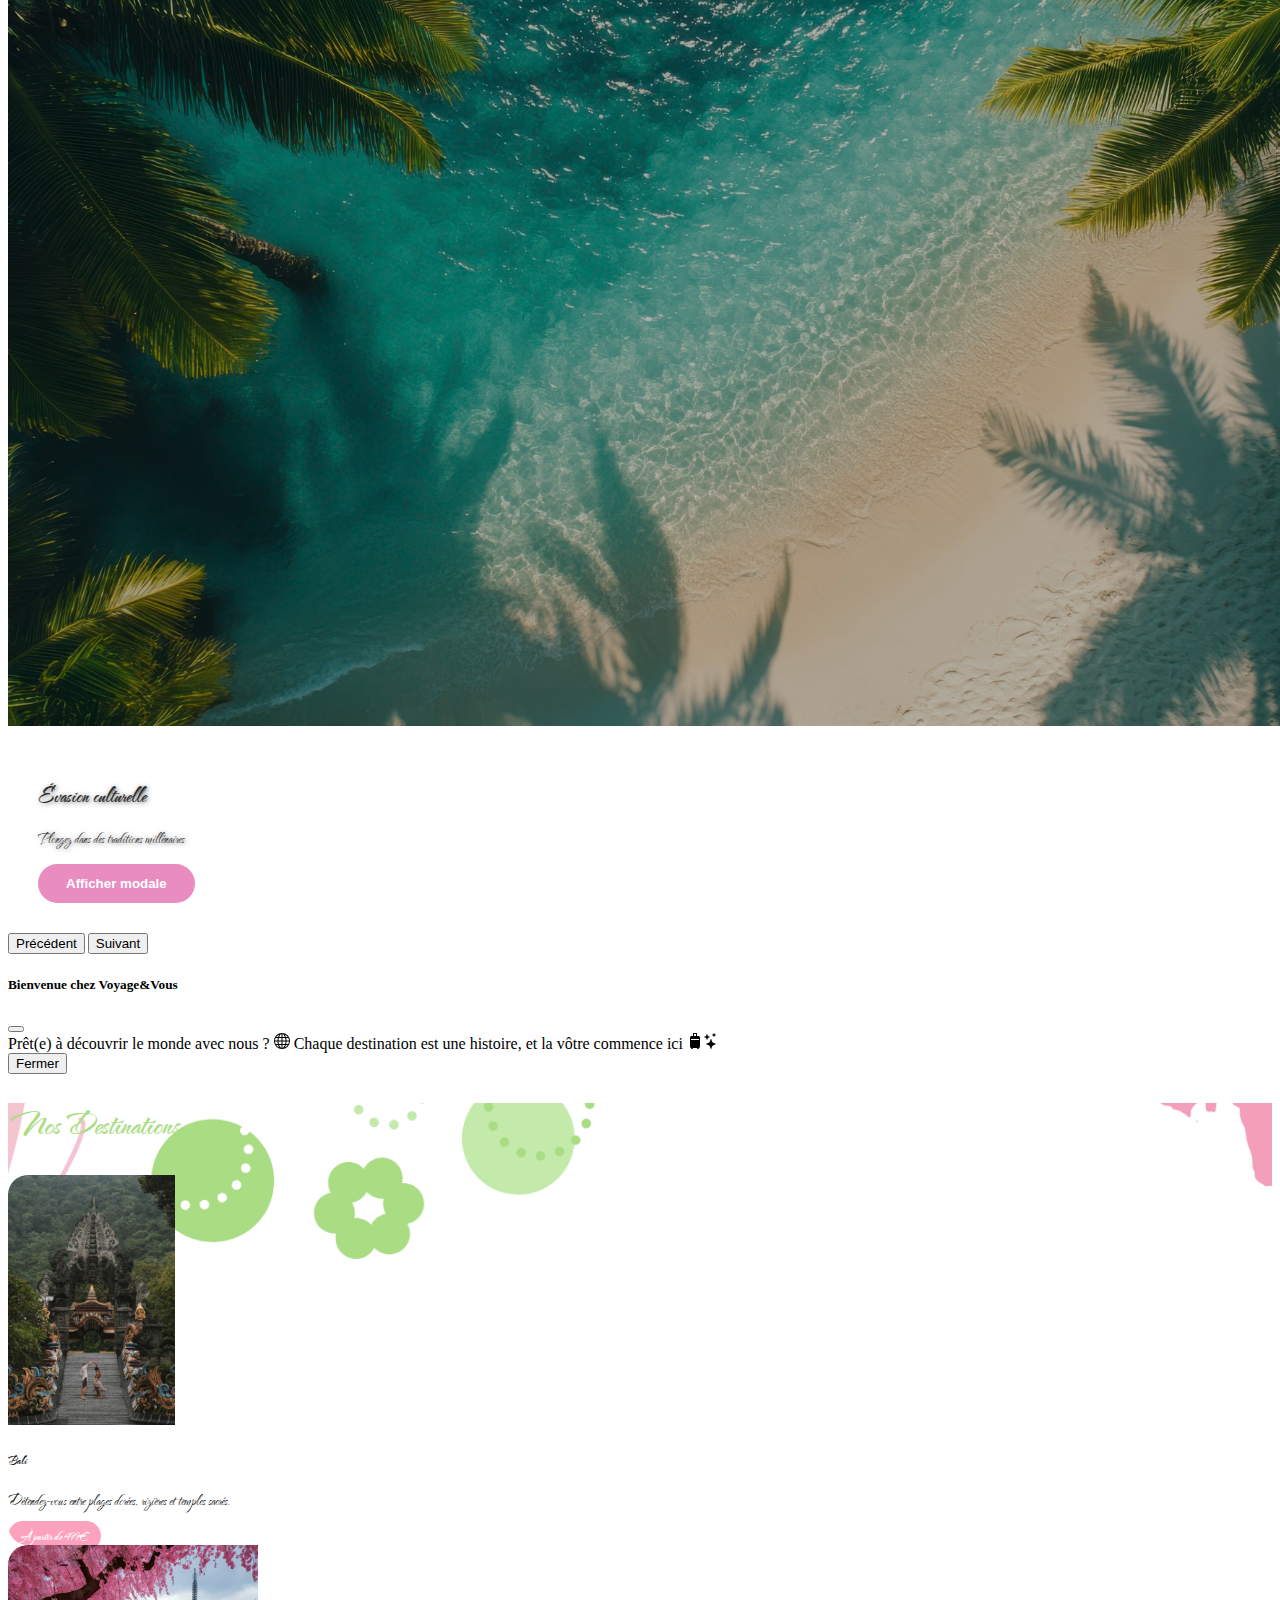
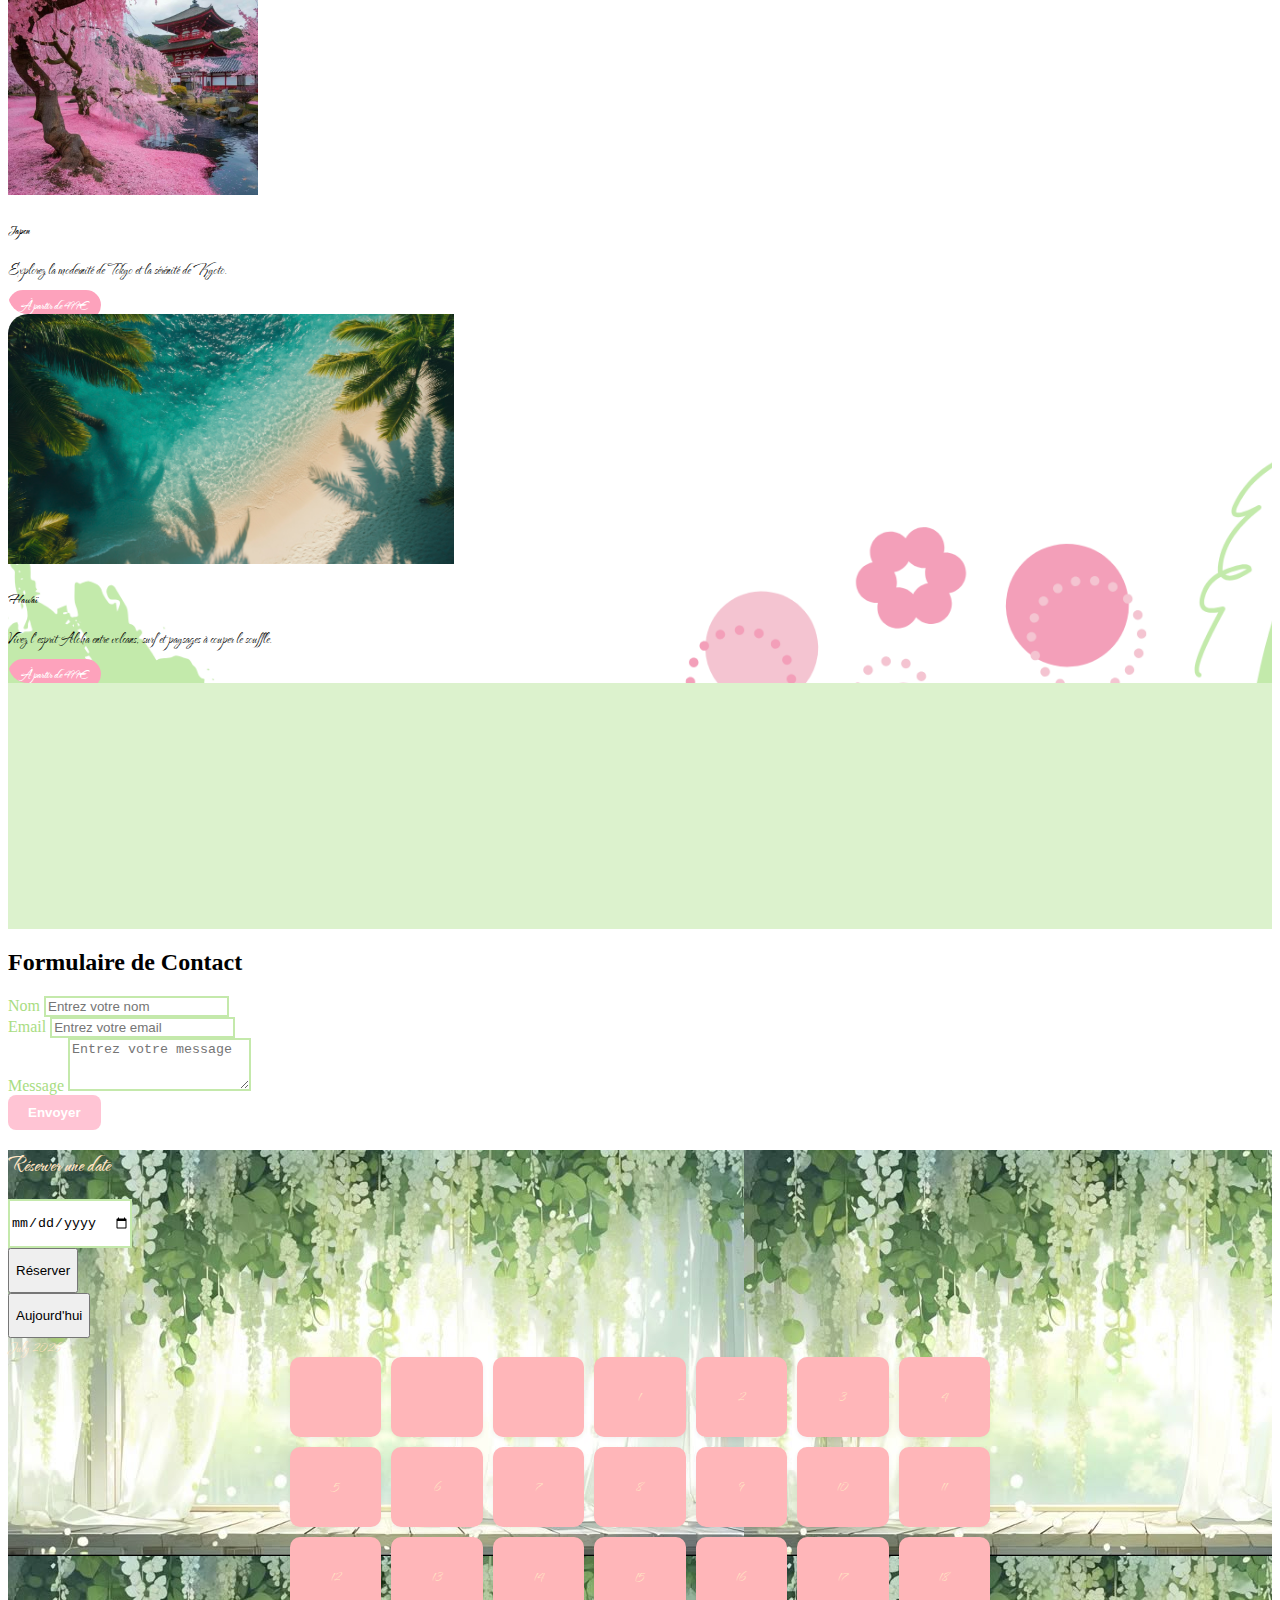
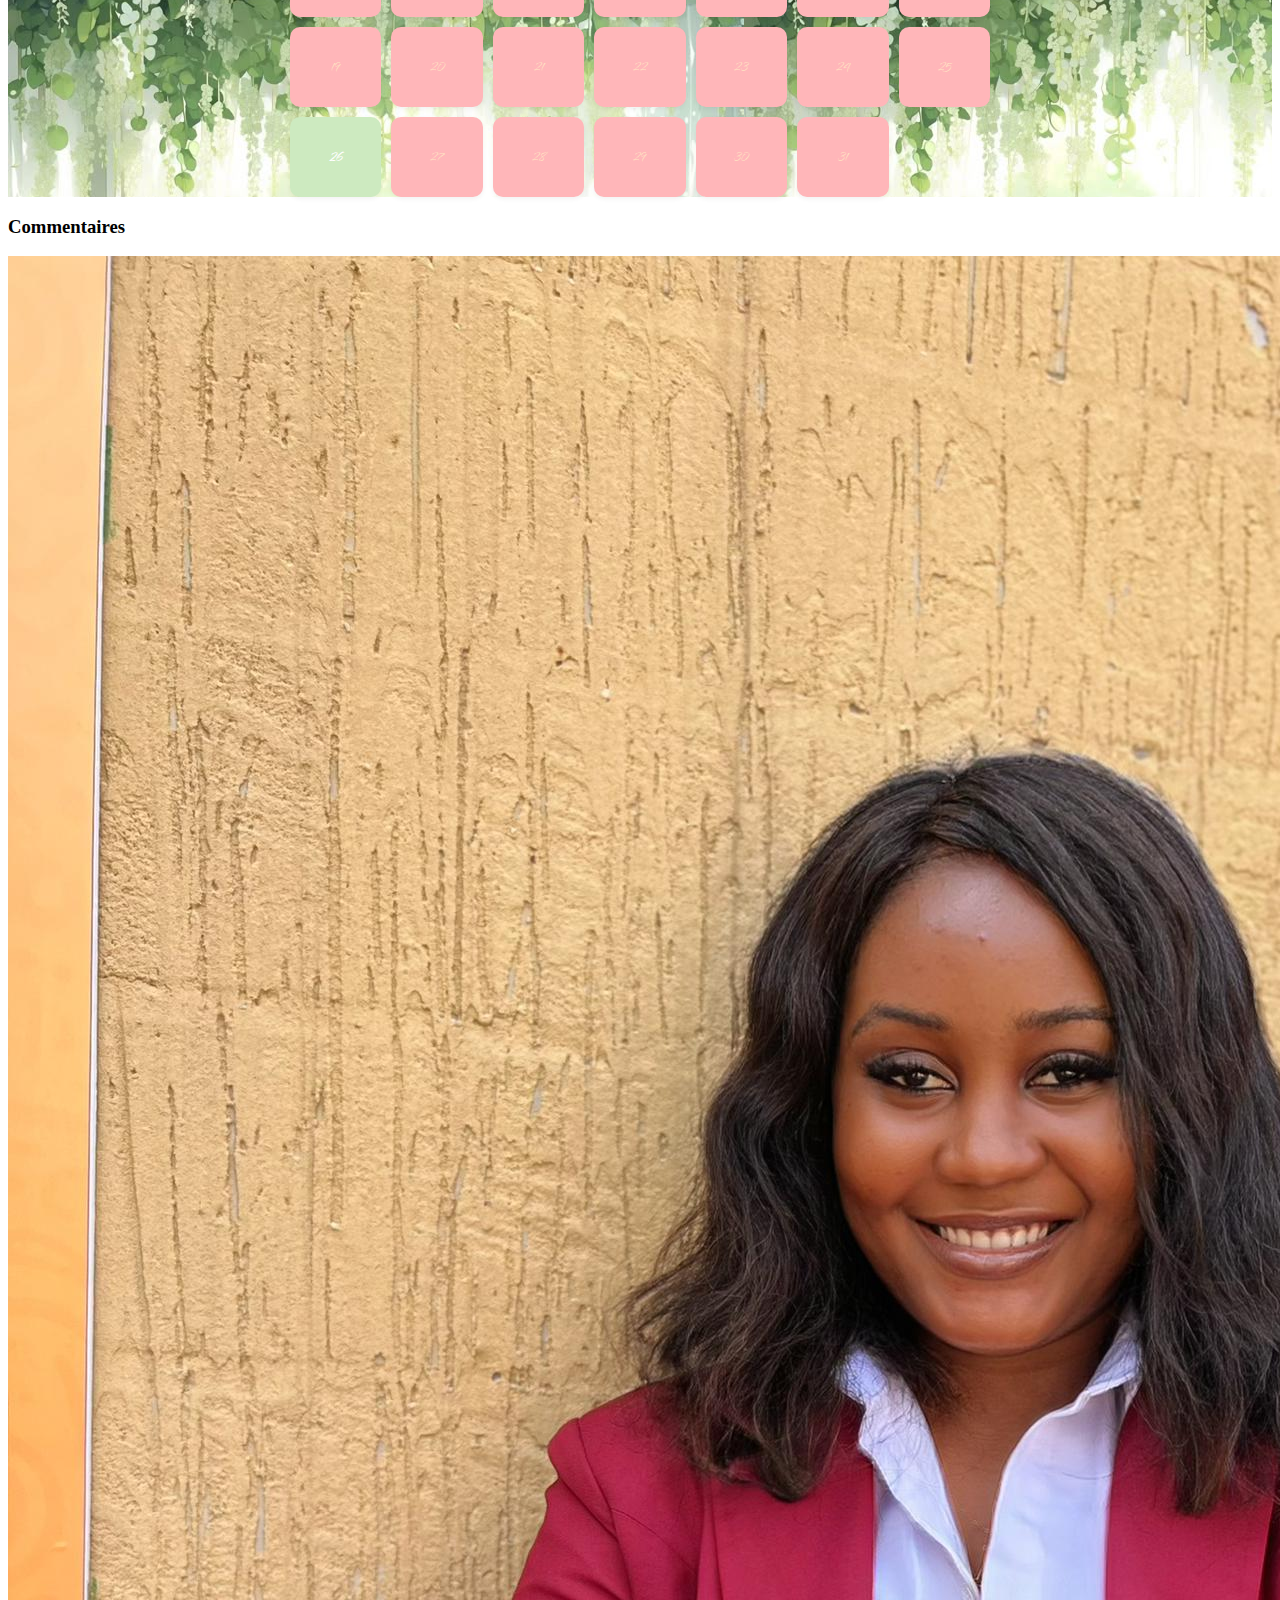
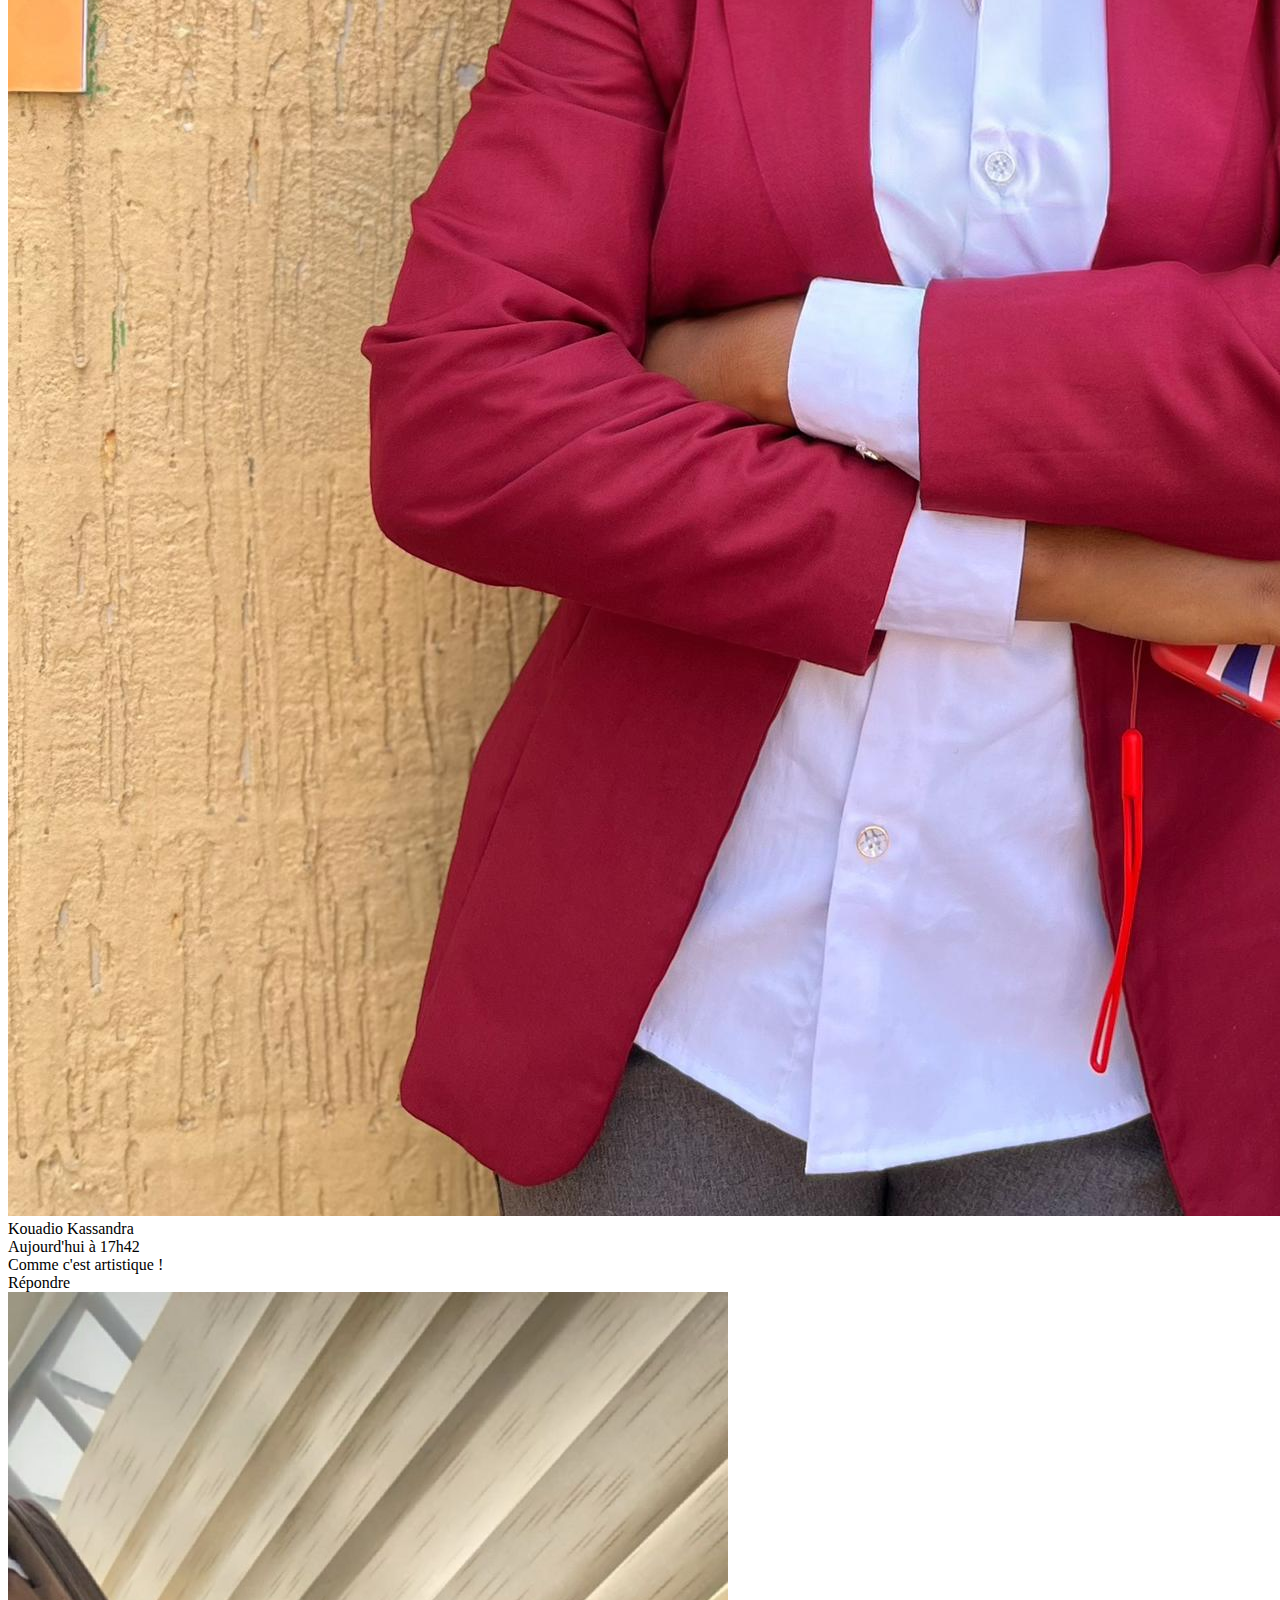
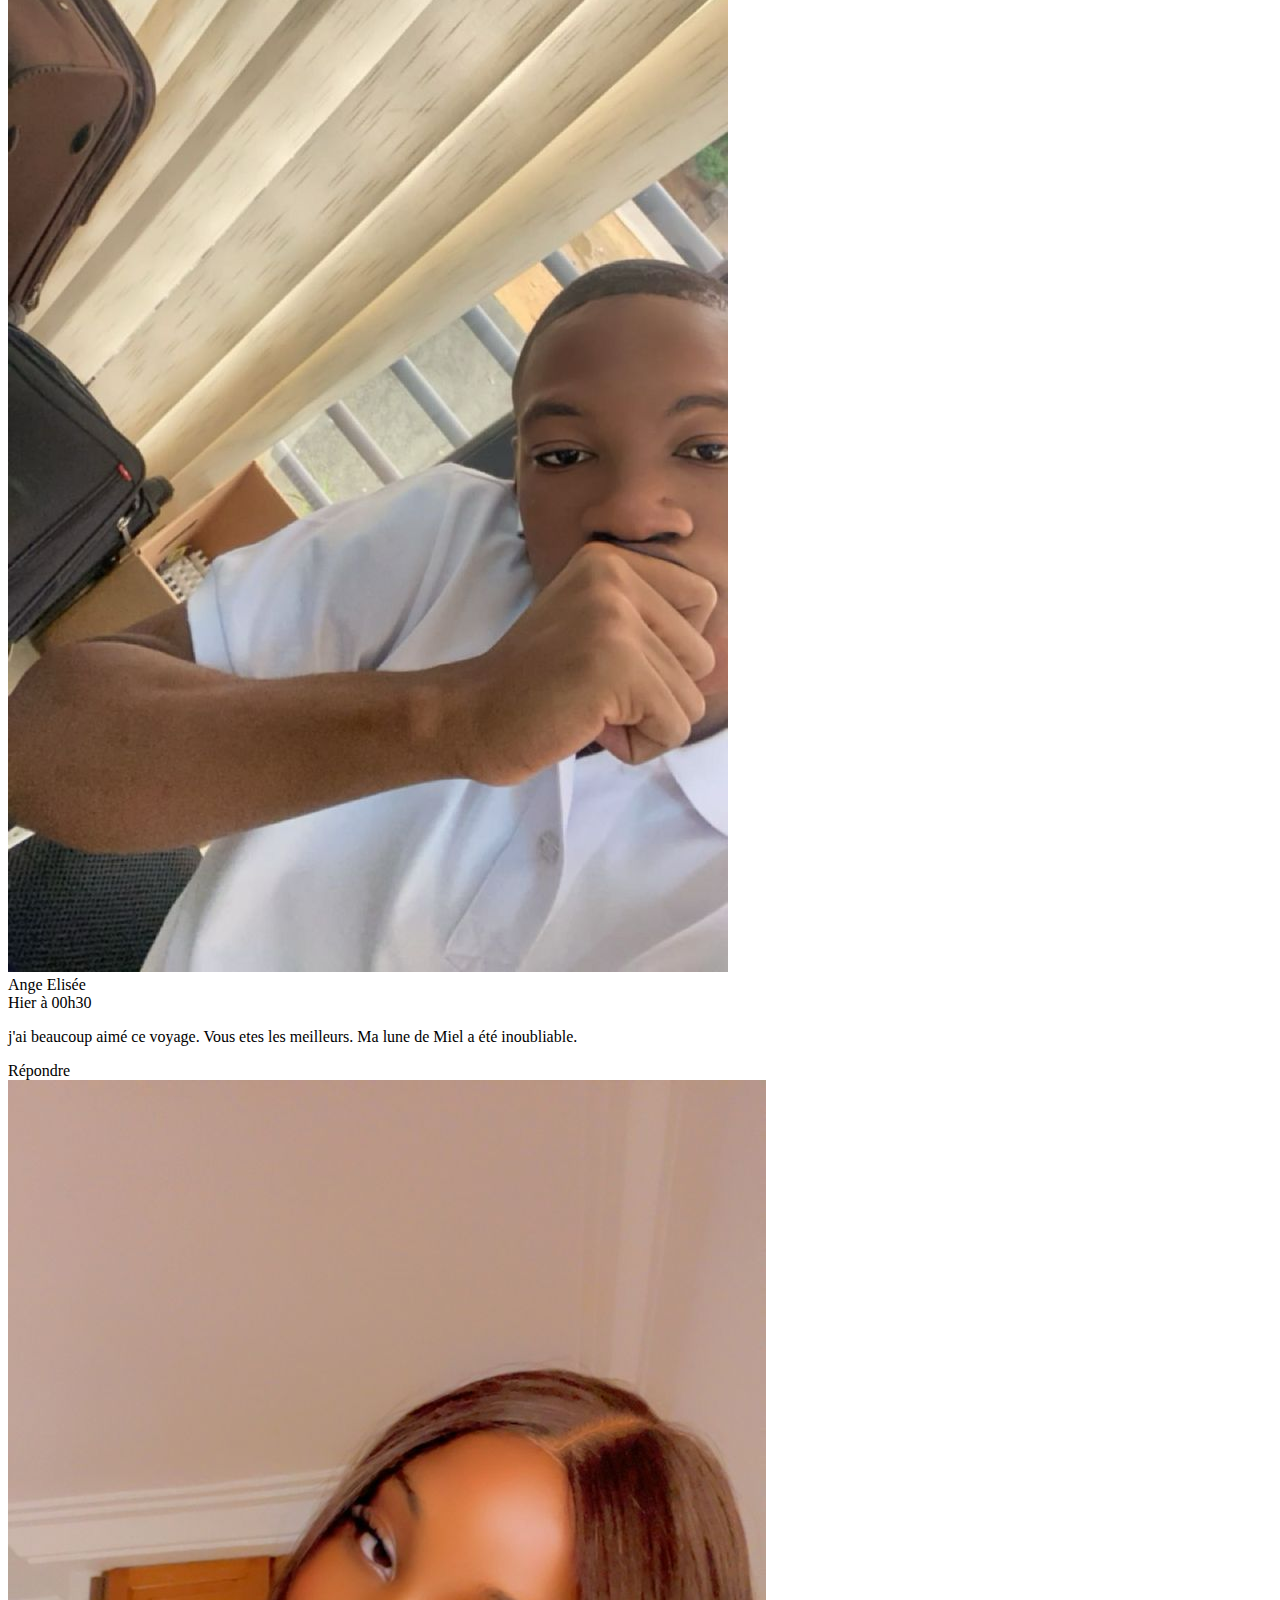
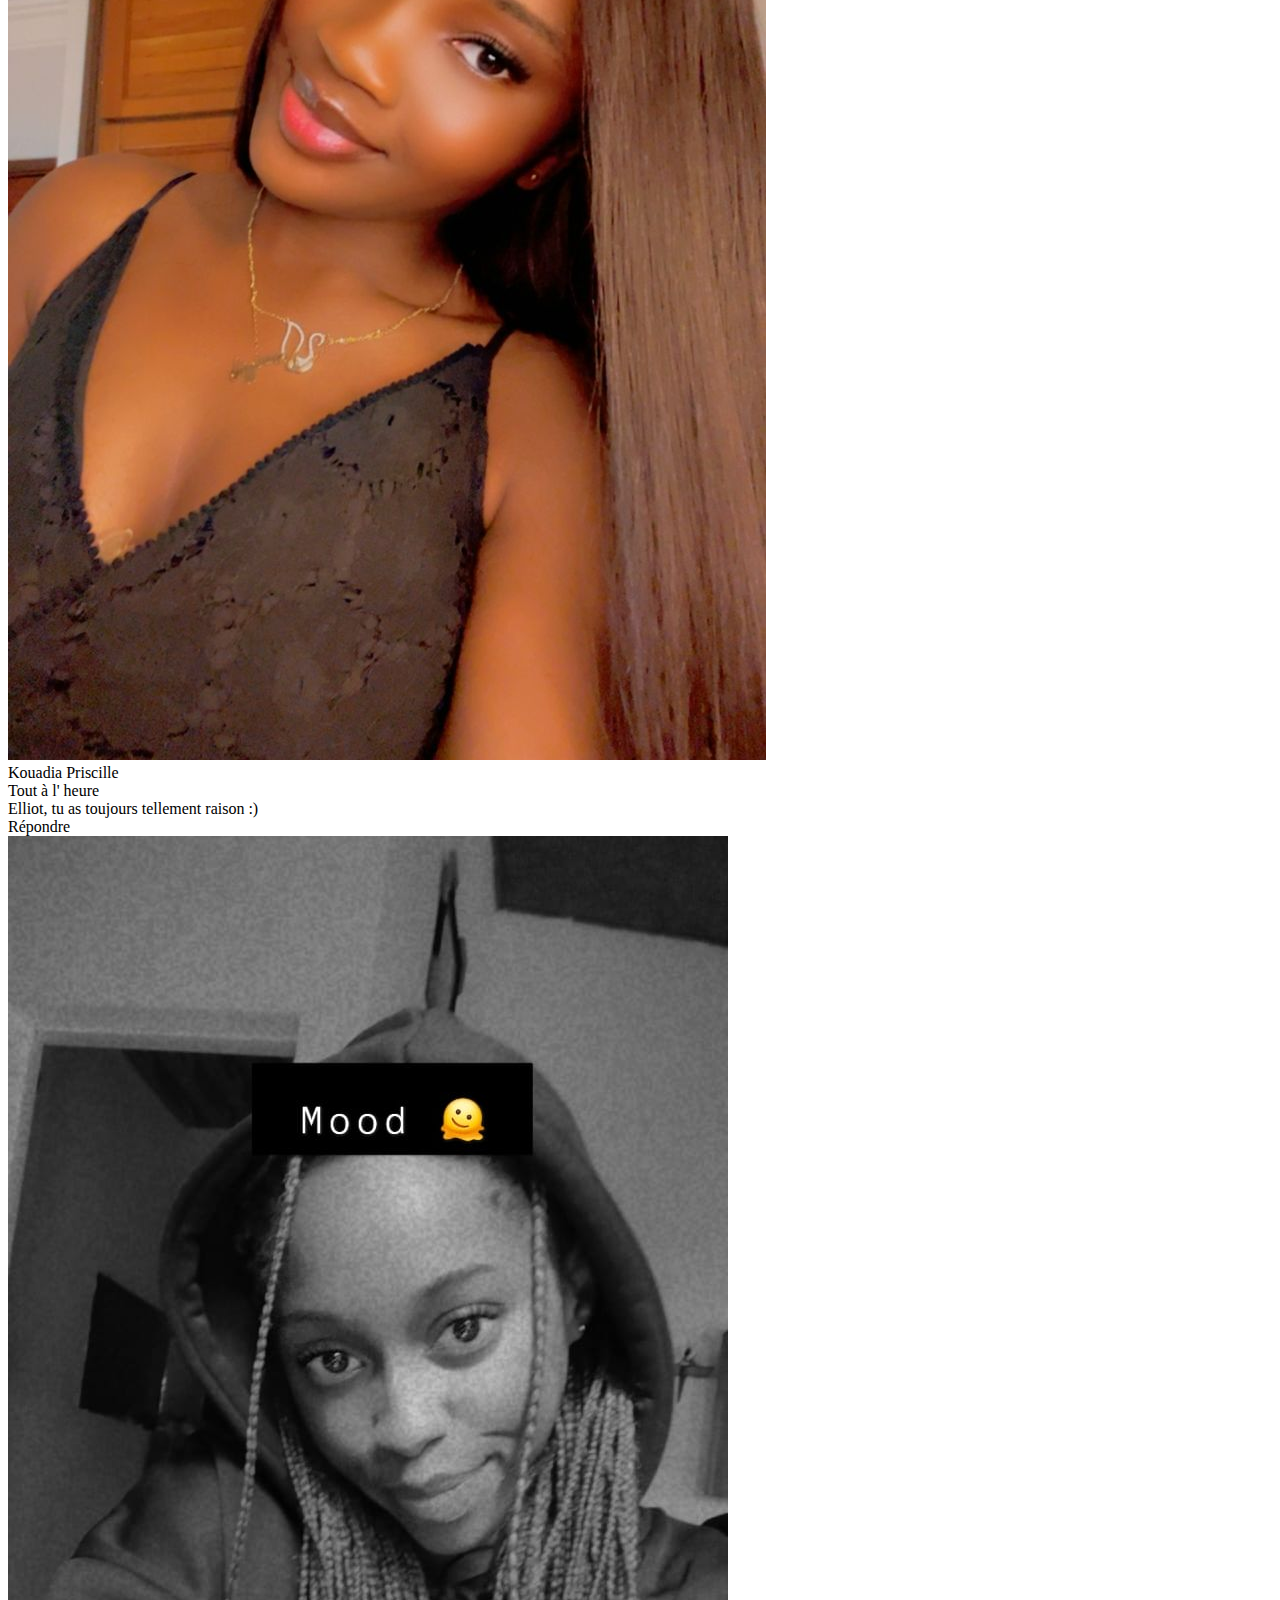
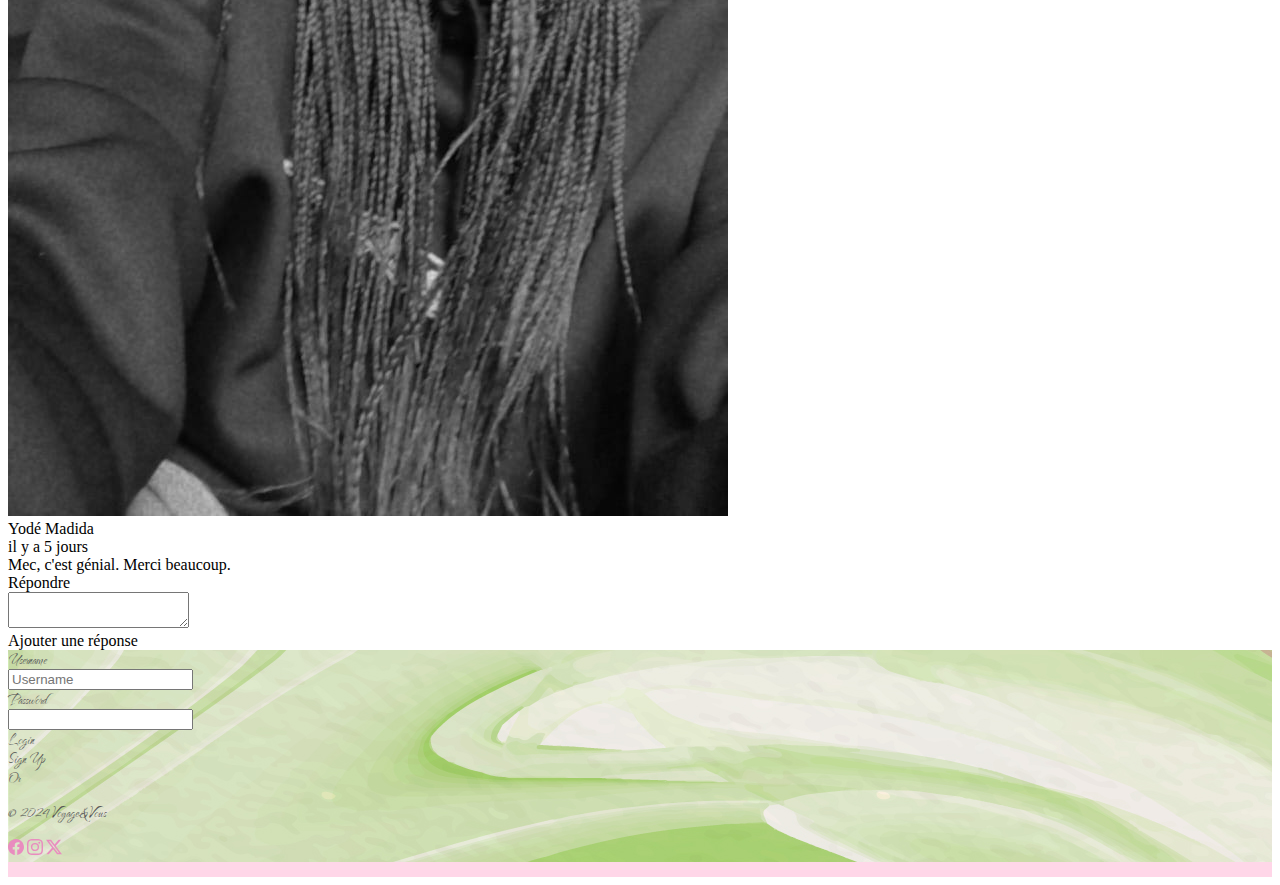
==== commit 347a6ffc: "ajout html css" ====
--- a/index.html
+++ b/index.html
@@ -63,7 +63,7 @@
 
 
         <div class="carousel-item active">
-          <img src="img/landscape-tropical-vacation-palm-summer.jpg" class="d-block w-100" alt="Plage tropicale">
+          <img src="img/pop.jpeg" class="d-block w-100" alt="Plage tropicale">
           <div class="carousel-caption d-flex flex-column justify-content-center align-items-center h-100">
             <h2 class="fw-bold display-5 mb-3">Partez à l'aventure !</h2>
             <p>Découvrez les plages paradisiaques </p>
@@ -83,7 +83,7 @@
 
         <div class="carousel-item">
           <img
-            src="img/asian-woman-wearing-chinese-traditional-dress-boat-ban-rak-thai-village-mae-hong-son-province.jpg"
+            src="img/2151794980.jpg"
             class="d-block w-100" alt="Culture asiatique">
           <div class="carousel-caption d-flex flex-column justify-content-center align-items-center h-100">
             <h2 class="fw-bold display-5 mb-3">Évasion culturelle</h2>
@@ -181,6 +181,22 @@
       </div>
     </div>
   </section>
+  <section class="section-video">
+    <div class="container">
+      <div class="row justify-content-center">
+        <div class="col-md-10">
+          <div class="video-wrapper">
+            <video autoplay muted loop playsinline>
+              <source src="img/0409.mp4" type="video/mp4">
+              Votre navigateur ne supporte pas la vidéo HTML5.
+            </video>
+          </div>
+        </div>
+      </div>
+    </div>
+  </section>
+  
+  
   <div class="container mt-5">
     <h2 class="mb-4">Formulaire de Contact</h2>
     <form id="contactForm">
@@ -339,10 +355,10 @@
     <h3 class="ui dividing header"><font style="vertical-align: inherit;"><font style="vertical-align: inherit;">Commentaires</font></font></h3>
     <div class="comment">
       <a class="avatar">
-        <img src="/images/avatar/small/matt.jpg">
+        <img src="/img/WhatsApp Image 2025-02-10 à 14.40.14_3a3dc5e1.jpg">
       </a>
       <div class="content">
-        <a class="author"><font style="vertical-align: inherit;"><font style="vertical-align: inherit;">Mat</font></font></a>
+        <a class="author"><font style="vertical-align: inherit;"><font style="vertical-align: inherit;">Kouadio Kassandra</font></font></a>
         <div class="metadata">
           <span class="date"><font style="vertical-align: inherit;"><font style="vertical-align: inherit;">Aujourd'hui à 17h42</font></font></span>
         </div>
@@ -356,15 +372,15 @@
     </div>
     <div class="comment">
       <a class="avatar">
-        <img src="/images/avatar/small/elliot.jpg">
+        <img src="img/WhatsApp Image 2025-04-09 à 14.46.44_34574e2e.jpg">
       </a>
       <div class="content">
-        <a class="author"><font style="vertical-align: inherit;"><font style="vertical-align: inherit;">Elliot Fu</font></font></a>
+        <a class="author"><font style="vertical-align: inherit;"><font style="vertical-align: inherit;">Ange Elisée</font></font></a>
         <div class="metadata">
           <span class="date"><font style="vertical-align: inherit;"><font style="vertical-align: inherit;">Hier à 00h30</font></font></span>
         </div>
         <div class="text">
-          <p><font style="vertical-align: inherit;"><font style="vertical-align: inherit;">Cela m'a été très utile pour mes recherches. Merci à vous aussi&nbsp;!</font></font></p>
+          <p><font style="vertical-align: inherit;"><font style="vertical-align: inherit;">j'ai beaucoup aimé ce voyage. Vous etes les meilleurs. Ma lune de Miel a été inoubliable.</font></font></p>               
         </div>
         <div class="actions">
           <a class="reply"><font style="vertical-align: inherit;"><font style="vertical-align: inherit;">Répondre</font></font></a>
@@ -373,7 +389,7 @@
       <div class="comments">
         <div class="comment">
           <a class="avatar">
-            <img src="/img/view-quiver-trees-forest-with-beautiful-sky-sunset-twilight-sky-scene-keetmanshoop-namibia.jpg">
+            <img src="/img/WhatsApp Image 2025-04-09 à 14.38.23_d3a96e5b.jpg">
           </a>
           <div class="content">
             <a class="author"><font style="vertical-align: inherit;"><font style="vertical-align: inherit;">Kouadia Priscille</font></font></a>
@@ -392,7 +408,7 @@
     </div>
     <div class="comment">
       <a class="avatar">
-        <img src="/img/landscape-tropical-vacation-palm-summer.jpg">
+        <img src="/img/WhatsApp Image 2025-04-09 à 15.01.47_caa85f37.jpg">
       </a>
       <div class="content">
         <a class="author"><font style="vertical-align: inherit;"><font style="vertical-align: inherit;">Yodé Madida</font></font></a>
@@ -417,6 +433,38 @@
     </form>
   </div>
   <footer class="footer text-center py-4">
+    <div class="ui placeholder segment">
+      <div class="ui two column very relaxed stackable grid">
+        <div class="column">
+          <div class="ui form">
+            <div class="field">
+              <label>Username</label>
+              <div class="ui left icon input">
+                <input type="text" placeholder="Username">
+                <i class="user icon"></i>
+              </div>
+            </div>
+            <div class="field">
+              <label>Password</label>
+              <div class="ui left icon input">
+                <input type="password">
+                <i class="lock icon"></i>
+              </div>
+            </div>
+            <div class="ui blue submit button">Login</div>
+          </div>
+        </div>
+        <div class="middle aligned column">
+          <div class="ui big button">
+            <i class="signup icon"></i>
+            Sign Up
+          </div>
+        </div>
+      </div>
+      <div class="ui vertical divider">
+        Or
+      </div>
+    </div>
     <div class="container">
       <p class="mb-2">© 2024 Voyage&Vous</p>
       <div class="social-icons">
--- a/css/style.css
+++ b/css/style.css
@@ -226,4 +226,18 @@
   #alertMessage.error {
     background-color: #fda2bc;
     color: white;
-  }+  }
+  .section-video {
+    padding: 3rem 0;
+    background-color: #c4e9ab98;
+  }
+  .video-wrapper {
+    overflow: hidden;
+  }
+  
+  .video-wrapper video {
+    width: 100%;
+    height: auto;
+    display: block;
+  }
+  